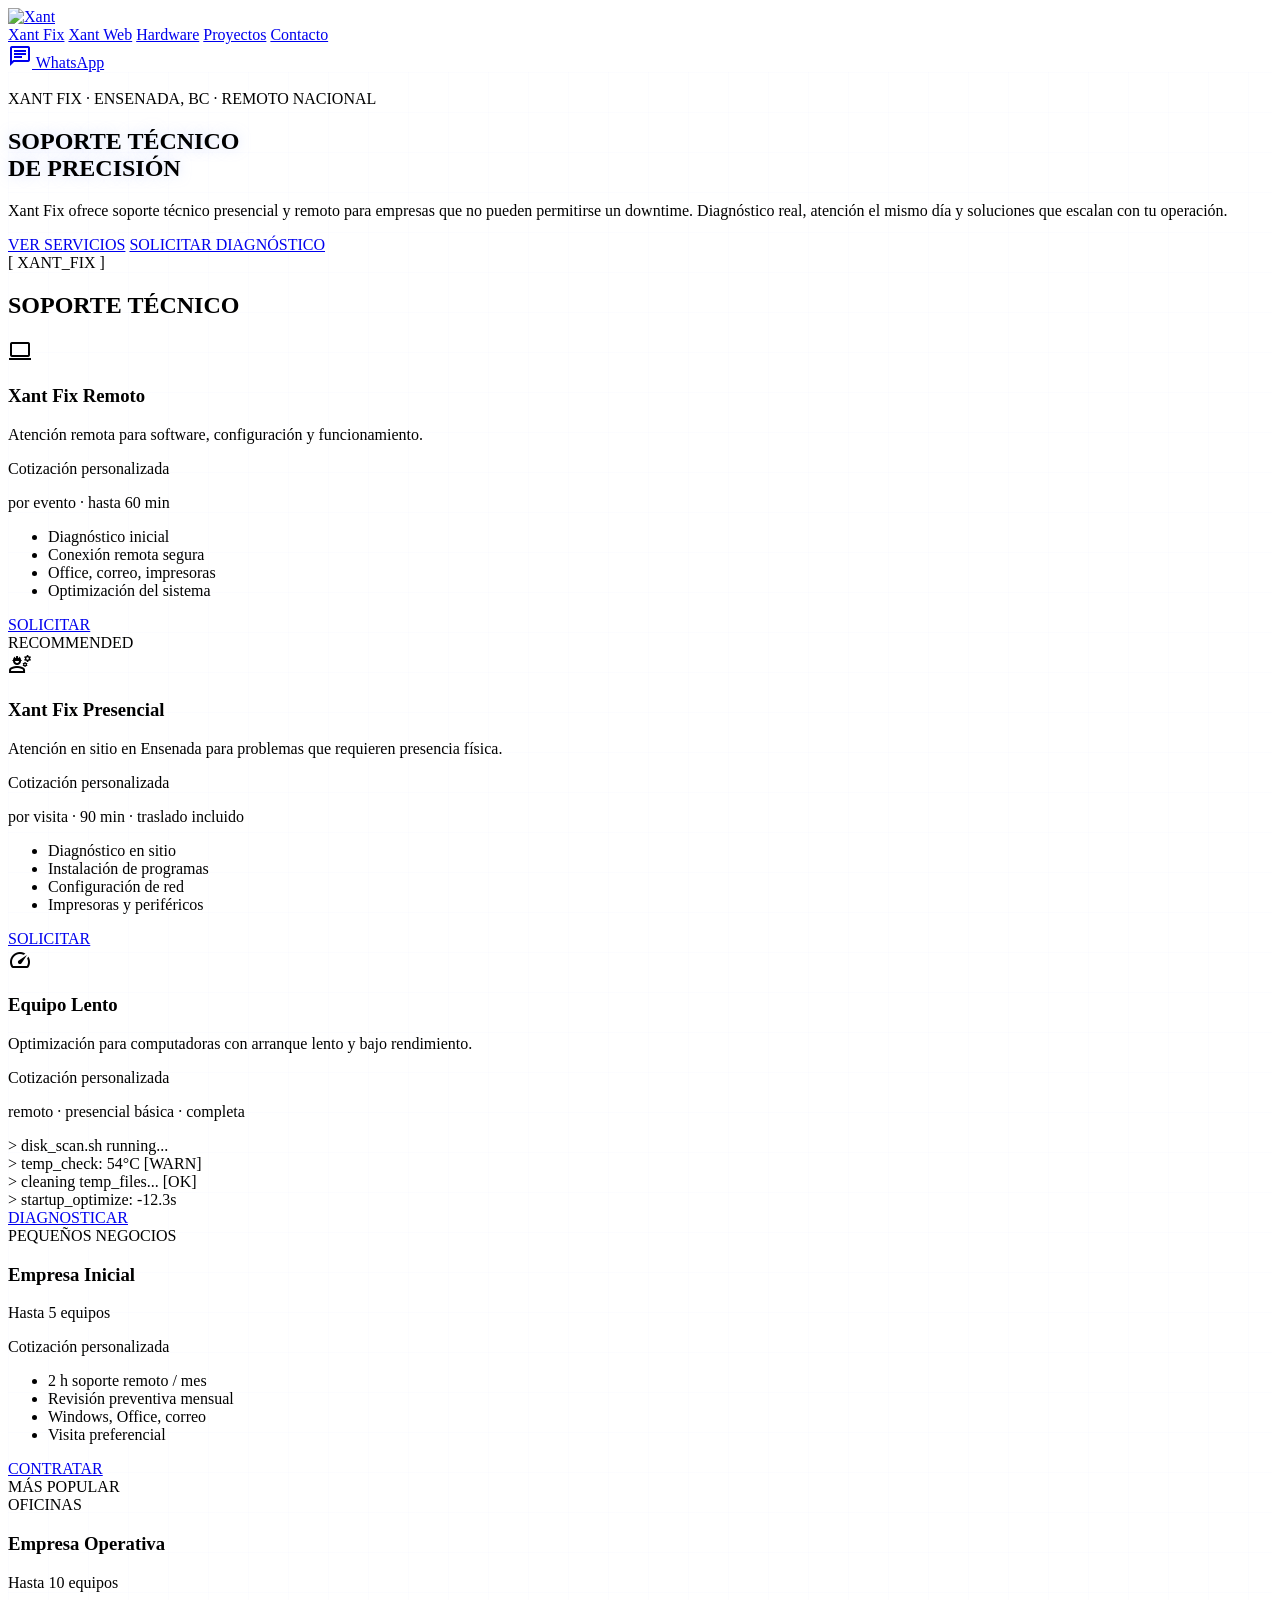
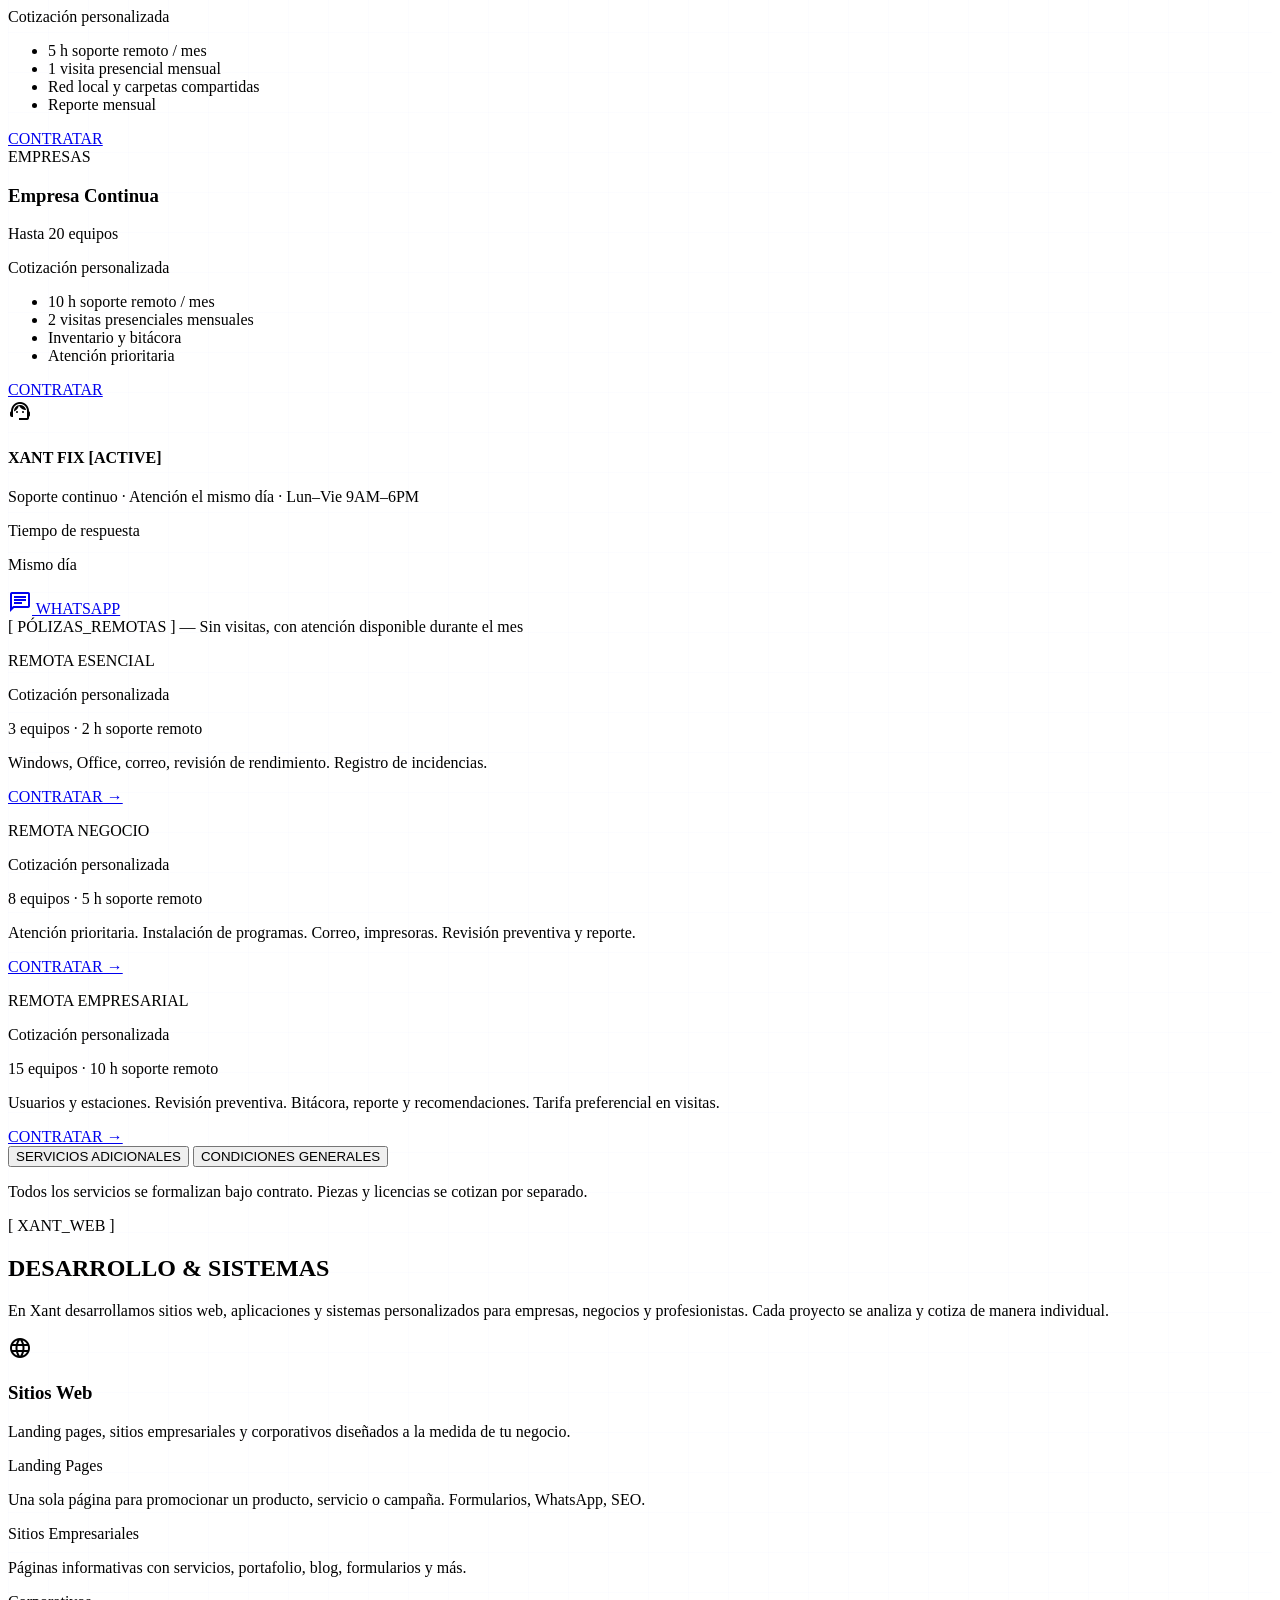
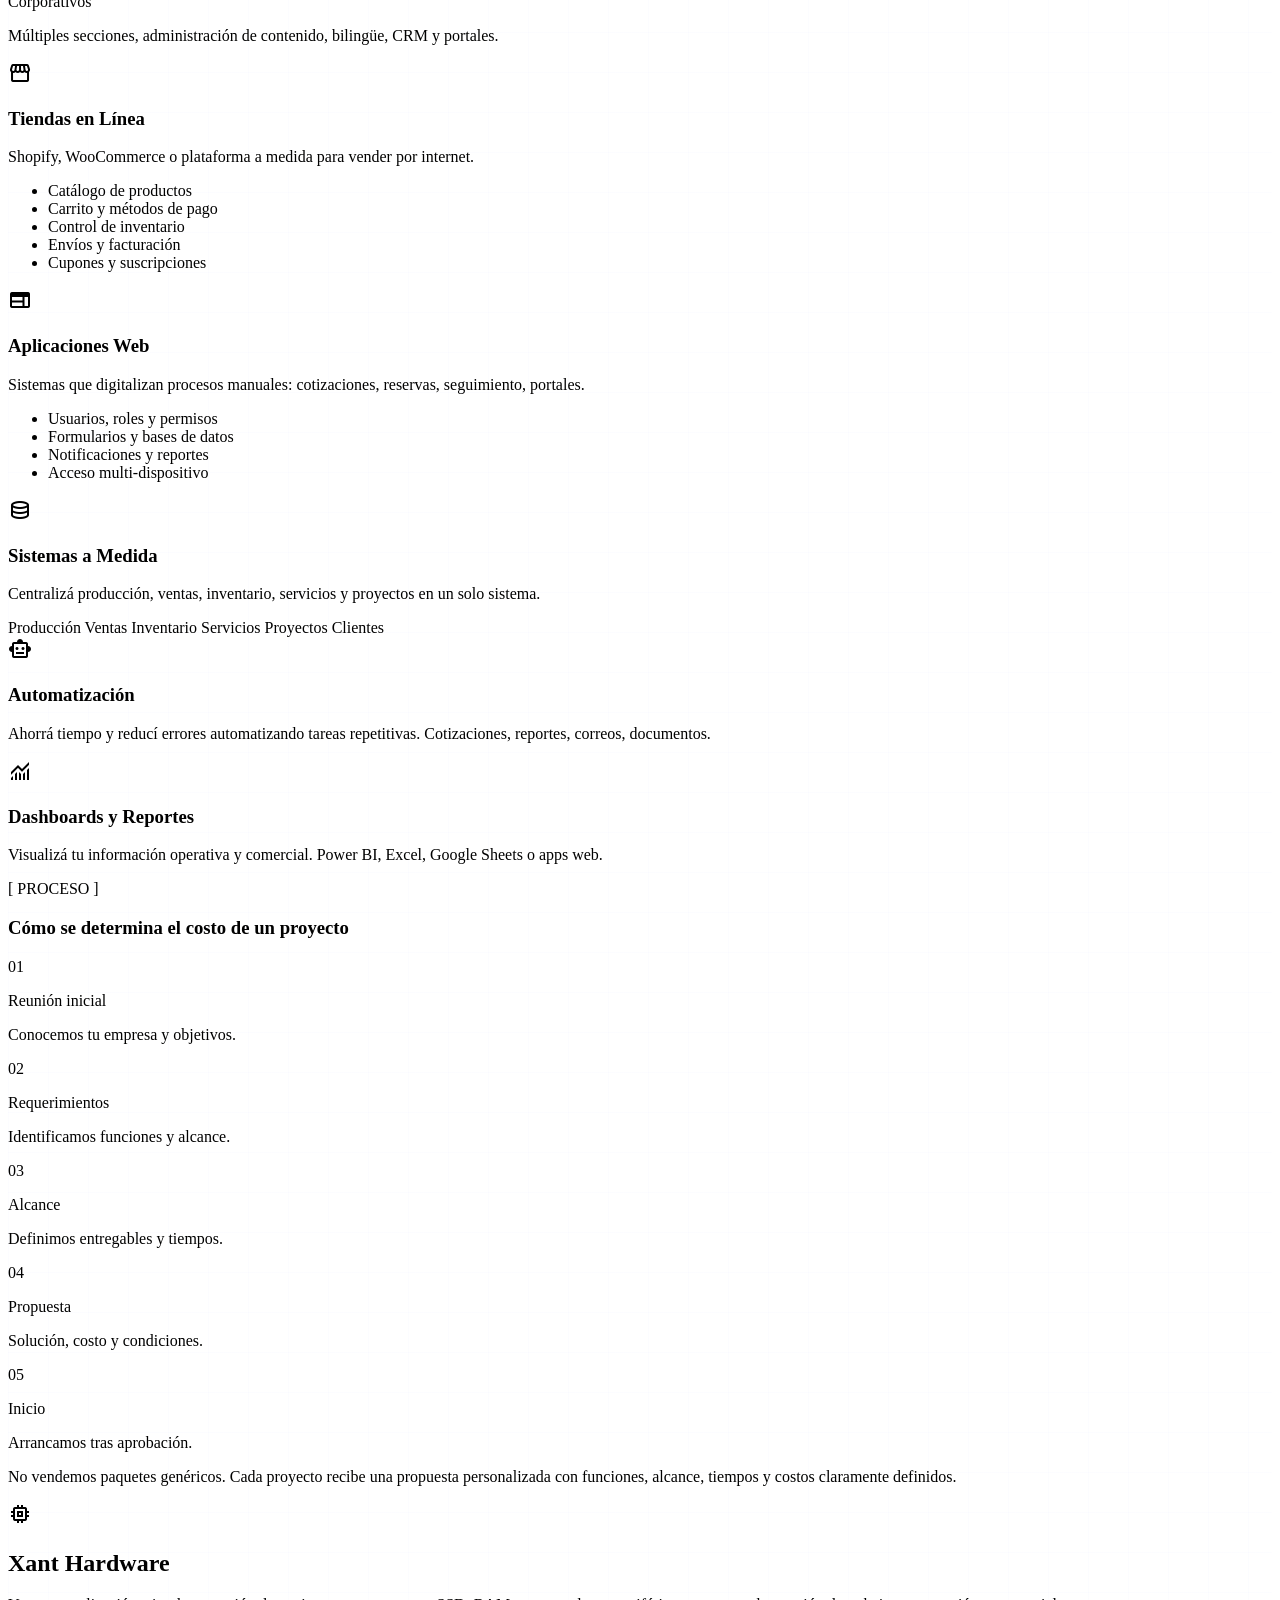
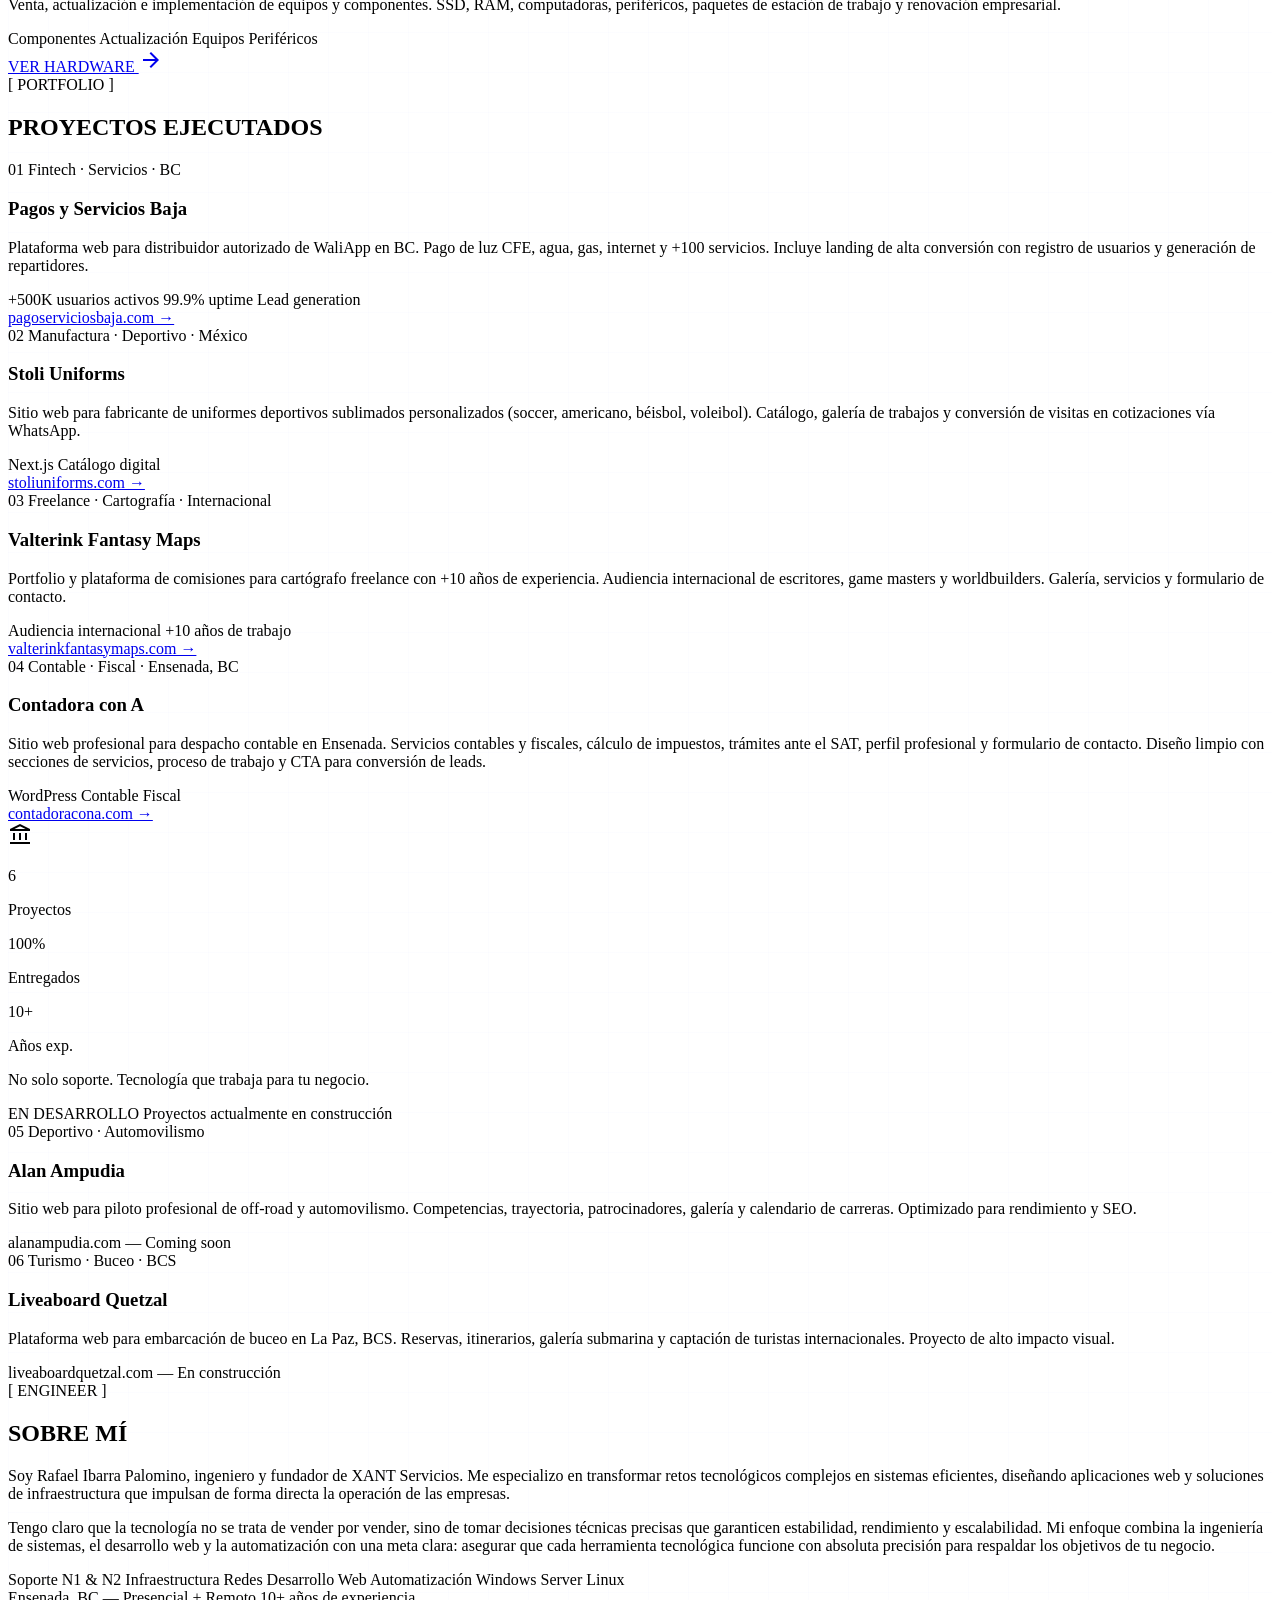
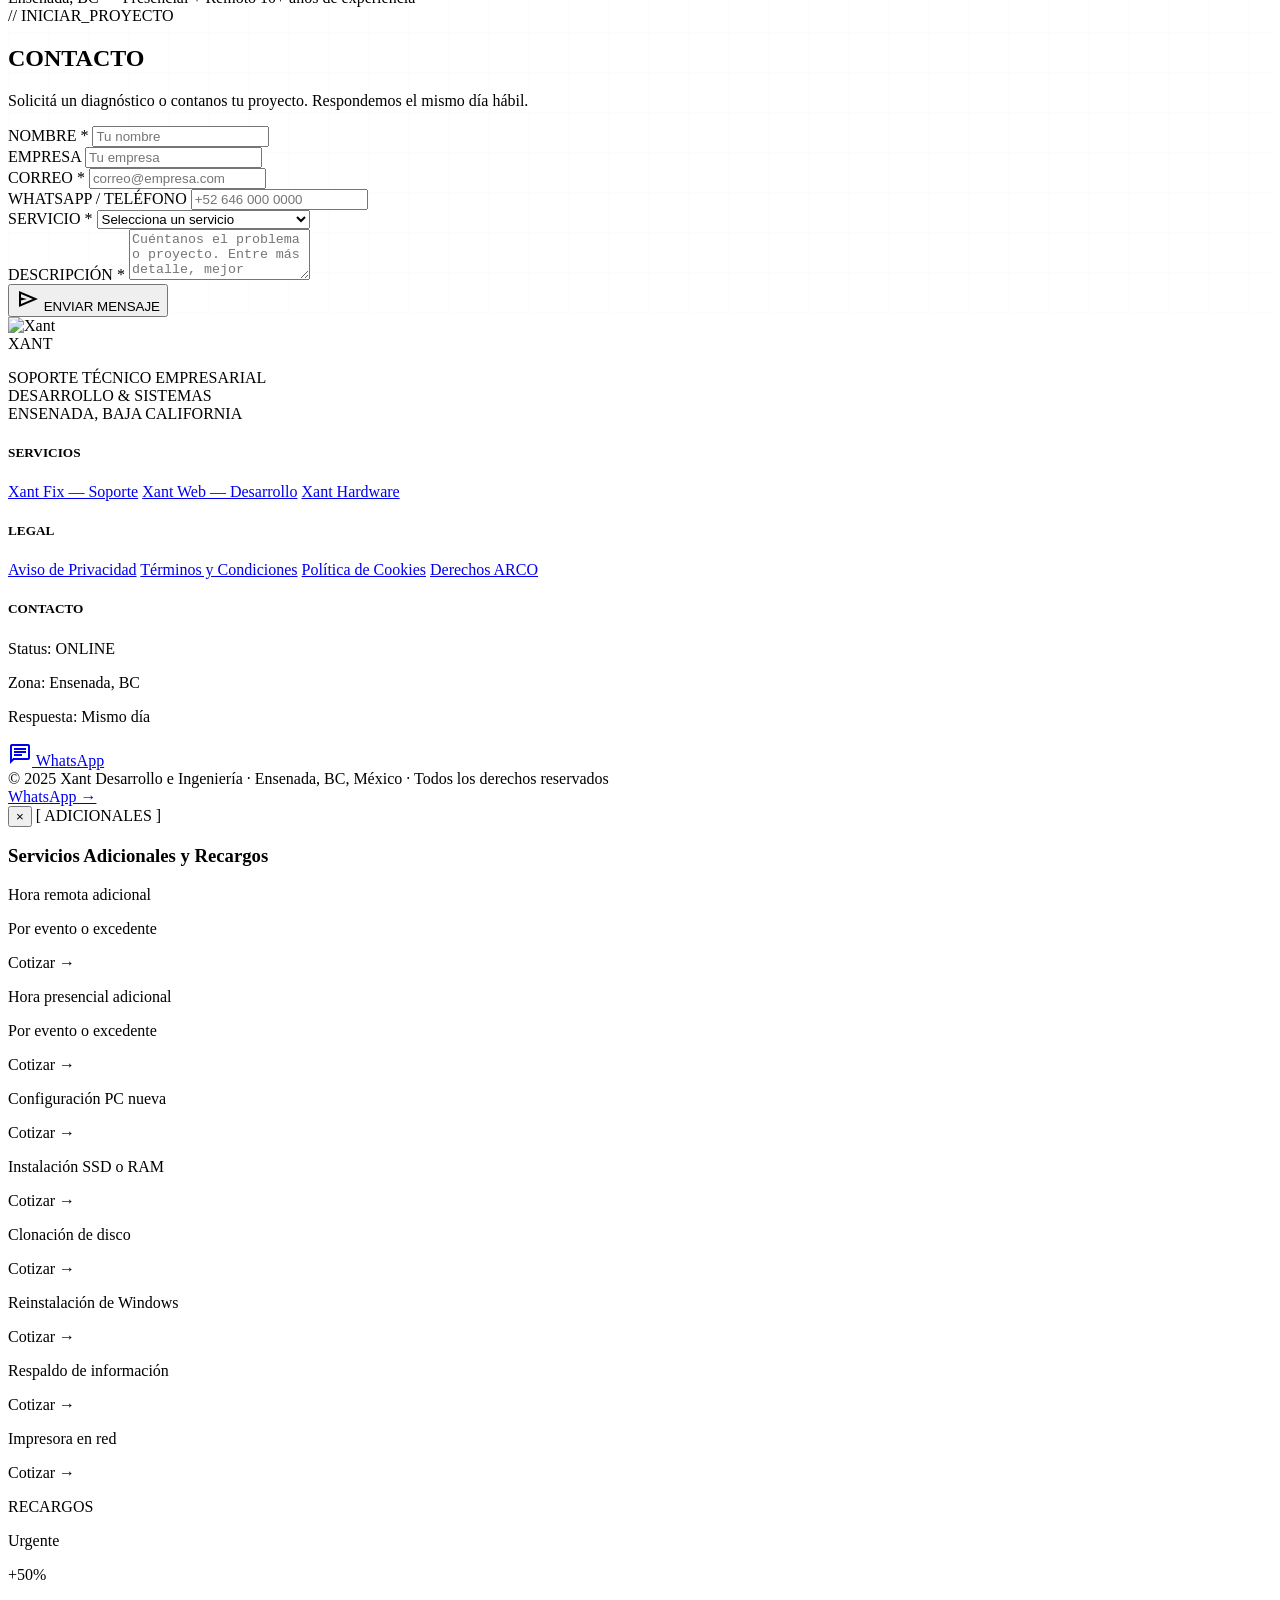
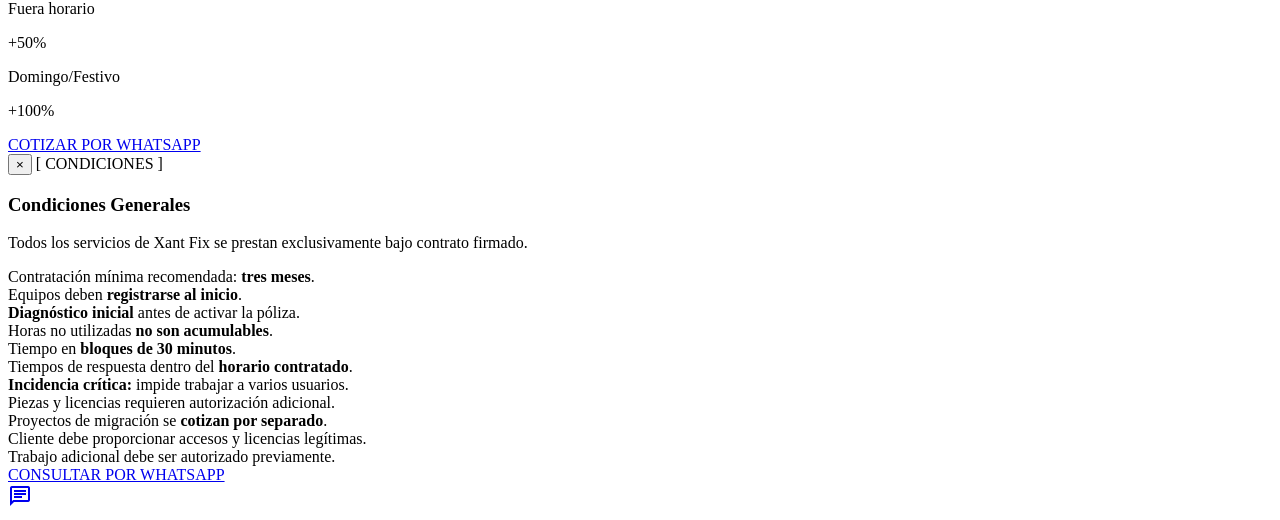
==== public_html/index.html @ 4f70a075 "fix: aplicar cambios de precios, Sobre mí y portfolio a public_html/" ====
<!DOCTYPE html>
<html class="dark" lang="es">
<head>
<meta charset="utf-8"/>
<meta content="width=device-width, initial-scale=1.0" name="viewport"/>
<title>Xant — Soporte Técnico de Precisión & Desarrollo Tecnológico</title>
<meta name="description" content="Xant Fix: soporte técnico presencial y remoto. Xant Web: desarrollo de sitios, apps y sistemas a medida. Ensenada, BC · Remoto nacional."/>
<script src="https://cdn.tailwindcss.com?plugins=forms,container-queries"></script>
<link href="https://fonts.googleapis.com/css2?family=Space+Grotesk:wght@400;500;600;700;800&family=JetBrains+Mono:wght@400;500;700&family=Geist:wght@300;400;500;600&family=Material+Symbols+Outlined:wght,FILL@100..700,0..1&display=swap" rel="stylesheet"/>
<link rel="icon" type="image/svg+xml" href="public/faviconBlanco.svg">
<script id="tailwind-config">
tailwind.config = {
  darkMode: "class",
  theme: {
    extend: {
      colors: {
        "primary-fixed-dim": "#b3c5ff", "tertiary": "#b9c8de", "secondary-container": "#00d2fd",
        "secondary-fixed-dim": "#3cd7ff", "inverse-primary": "#0054d6", "on-surface": "#e5e2e3",
        "primary": "#b3c5ff", "surface-bright": "#3a393a", "on-primary-container": "#f8f7ff",
        "surface-tint": "#b3c5ff", "on-background": "#e5e2e3", "surface-container-highest": "#353436",
        "surface-container-lowest": "#0e0e0f", "error": "#ffb4ab", "outline": "#8c90a1",
        "secondary": "#a2e7ff", "secondary-fixed": "#b4ebff", "primary-container": "#0066ff",
        "inverse-on-surface": "#313031", "error-container": "#93000a", "on-primary-fixed": "#001849",
        "surface-container": "#201f20", "primary-fixed": "#dae1ff", "surface-variant": "#353436",
        "background": "#131314", "on-surface-variant": "#c2c6d8", "surface-container-high": "#2a2a2b",
        "surface": "#131314", "inverse-surface": "#e5e2e3", "surface-container-low": "#1c1b1c",
        "surface-dim": "#131314", "outline-variant": "#424656", "on-primary": "#002b75", "xant-green": "#25D366"
      },
      borderRadius: { "DEFAULT": "0.125rem", "lg": "0.25rem", "xl": "0.5rem", "full": "0.75rem" },
      spacing: { "margin-mobile": "20px", "gutter": "24px", "margin-desktop": "64px", "container-max": "1440px", "unit": "4px" },
      fontFamily: {
        "display-lg-mobile": ["Space Grotesk"], "label-mono": ["JetBrains Mono"], "body-lg": ["Geist"],
        "body-md": ["Geist"], "label-caps": ["JetBrains Mono"], "headline-md": ["Space Grotesk"],
        "display-lg": ["Space Grotesk"]
      },
      fontSize: {
        "display-lg-mobile": ["40px",{lineHeight:"1.2",letterSpacing:"-0.02em",fontWeight:"700"}],
        "label-mono": ["14px",{lineHeight:"1.0",letterSpacing:"0.05em",fontWeight:"500"}],
        "body-lg": ["18px",{lineHeight:"1.6",fontWeight:"400"}], "body-md": ["16px",{lineHeight:"1.6",fontWeight:"400"}],
        "label-caps": ["12px",{lineHeight:"1.0",letterSpacing:"0.15em",fontWeight:"700"}],
        "headline-md": ["32px",{lineHeight:"1.3",fontWeight:"600"}],
        "display-lg": ["72px",{lineHeight:"1.1",letterSpacing:"-0.04em",fontWeight:"700"}]
      }
    }
  }
}
</script>
<style>
  .material-symbols-outlined { font-variation-settings: 'FILL' 0, 'wght' 400, 'GRAD' 0, 'opsz' 24; }
  .technical-grid { background-size: 40px 40px; background-image: linear-gradient(to right, rgba(179,197,255,0.04) 1px, transparent 1px), linear-gradient(to bottom, rgba(179,197,255,0.04) 1px, transparent 1px); }
  .blue-glow { box-shadow: 0 0 40px 10px rgba(179,197,255,0.12); }
  .scanline { background: linear-gradient(to bottom, rgba(179,197,255,0) 50%, rgba(179,197,255,0.04) 50%); background-size: 100% 4px; }
  .kinetic-text { text-shadow: 0 0 12px rgba(179,197,255,0.5); }
  @keyframes pulse-dot { 0%{transform:scale(0.95);opacity:0.7} 50%{transform:scale(1.2);opacity:1} 100%{transform:scale(0.95);opacity:0.7} }
  .live-pulse { animation: pulse-dot 2s infinite; }

  /* Background animation — subtle radial pulse */
  @keyframes bg-pulse { 0%,100%{opacity:0.3} 50%{opacity:0.6} }
  .bg-aura { animation: bg-pulse 6s ease-in-out infinite; }
  .bg-aura-delayed { animation: bg-pulse 6s ease-in-out 3s infinite; }

  /* Entrance animations */
  @keyframes fade-up { from{opacity:0;transform:translateY(24px)} to{opacity:1;transform:translateY(0)} }
  @keyframes fade-in { from{opacity:0} to{opacity:1} }
  .reveal { opacity:0; }
  .reveal.visible { animation: fade-up 0.7s ease-out forwards; }
  .reveal-delay-1.visible { animation-delay: 0.1s; }
  .reveal-delay-2.visible { animation-delay: 0.2s; }
  .reveal-delay-3.visible { animation-delay: 0.3s; }
  .reveal-delay-4.visible { animation-delay: 0.4s; }

  /* Terminal Splash */
  @keyframes blink { 0%,100%{opacity:1} 50%{opacity:0} }
  @keyframes boot-sequence { 0%{opacity:0;transform:translateY(8px)} 30%{opacity:1;transform:translateY(0)} 100%{opacity:1;transform:translateY(0)} }
  @keyframes splash-out { 0%{opacity:1} 100%{opacity:0;visibility:hidden} }
  .terminal-splash {
    position: fixed; inset: 0; z-index: 9999;
    background: #0a0a0c;
    display: flex; flex-direction: column; align-items: center; justify-content: center;
    font-family: 'JetBrains Mono', monospace;
    animation: splash-out 0.6s ease-out 2.2s forwards;
  }
  .terminal-cursor {
    display: inline-block;
    width: 3px; height: 64px;
    background: var(--tw-color-primary, #b3c5ff);
    animation: blink 0.8s step-end infinite;
    margin-left: 2px;
    vertical-align: middle;
  }
  .terminal-prompt {
    font-size: clamp(40px, 8vw, 72px);
    font-weight: 700;
    color: #b3c5ff;
    letter-spacing: -0.03em;
    display: flex; align-items: center;
  }
  .terminal-boot-line {
    font-size: 13px;
    color: #4a4a5a;
    letter-spacing: 0.04em;
    opacity: 0;
    animation: boot-sequence 0.4s ease-out forwards;
    text-align: center;
  }
  .boot-1 { animation-delay: 0.4s; }
  .boot-2 { animation-delay: 0.8s; }
  .boot-3 { animation-delay: 1.2s; }
  .terminal-logo {
    opacity: 0;
    animation: boot-sequence 0.5s ease-out 0.1s forwards;
    margin-bottom: 20px;
  }
  .terminal-logo img { height: 48px; width: auto; filter: brightness(0) invert(1); opacity: 0.6; }
</style>
</head>
<body class="bg-background text-on-background font-body-md selection:bg-primary selection:text-on-primary-container">
<!-- ============================================================ -->
<!-- TERMINAL SPLASH -->
<!-- ============================================================ -->
<div class="terminal-splash" id="splash" style="display:none;">
  <div class="terminal-logo">
    <img src="public/blanco.svg" alt="Xant"/>
  </div>
  <div class="terminal-prompt">
    &gt;<span class="terminal-cursor"></span>
  </div>
  <div style="display:flex;flex-direction:column;gap:6px;margin-top:24px;">
    <p class="terminal-boot-line boot-1">initializing kernel_xant v4.2.0 ... [OK]</p>
    <p class="terminal-boot-line boot-2">loading precision_modules ... [OK]</p>
    <p class="terminal-boot-line boot-3">system online · ready for input</p>
  </div>
</div>

<!-- Animated background auras -->
<div class="fixed inset-0 pointer-events-none z-0 overflow-hidden">
  <div class="bg-aura absolute -top-40 -left-40 w-[600px] h-[600px] rounded-full bg-primary/5 blur-[120px]"></div>
  <div class="bg-aura-delayed absolute -bottom-40 -right-40 w-[500px] h-[500px] rounded-full bg-secondary/5 blur-[100px]"></div>
</div>

<!-- ============================================================ -->
<!-- NAVBAR -->
<!-- ============================================================ -->
<nav class="fixed top-0 w-full z-50 bg-background/80 backdrop-blur-xl border-b border-tertiary/20">
  <div class="flex justify-between items-center px-margin-mobile md:px-margin-desktop py-4 max-w-container-max mx-auto">
    <a href="/" class="flex items-center gap-3">
      <img src="public/blanco.svg" alt="Xant" class="h-20 w-auto"/>
    </a>
    <div class="hidden md:flex gap-8">
      <a href="#servicios" class="font-label-caps text-label-caps text-primary border-b border-primary pb-1">Xant Fix</a>
      <a href="#web" class="font-label-caps text-label-caps text-on-surface-variant hover:text-primary transition-colors">Xant Web</a>
      <a href="xant-hardware.html" class="font-label-caps text-label-caps text-on-surface-variant hover:text-primary transition-colors">Hardware</a>
      <a href="#proyectos" class="font-label-caps text-label-caps text-on-surface-variant hover:text-primary transition-colors">Proyectos</a>
      <a href="#contacto" class="font-label-caps text-label-caps text-on-surface-variant hover:text-primary transition-colors">Contacto</a>
    </div>
    <a href="https://wa.me/526463077208" target="_blank" class="bg-xant-green text-white font-label-caps text-label-caps py-2 px-6 hover:brightness-110 transition-all flex items-center gap-2">
      <span class="material-symbols-outlined text-[16px]">chat</span> WhatsApp
    </a>
  </div>
</nav>

<main class="relative overflow-hidden technical-grid">

<!-- ============================================================ -->
<!-- HERO -->
<!-- ============================================================ -->
<section class="relative min-h-screen flex items-center overflow-hidden">
  <!-- Banner background — full screen -->
  <div class="absolute inset-0 z-0">
    <img src="public/banner.png" alt="" class="w-full h-full object-cover opacity-25" style="mask-image:linear-gradient(to bottom, black 60%, transparent 100%);-webkit-mask-image:linear-gradient(to bottom, black 60%, transparent 100%);"/>
    <div class="absolute inset-0 bg-gradient-to-r from-background via-background/60 to-background/20"></div>
    <div class="absolute inset-0 bg-gradient-to-b from-background/10 via-transparent to-background"></div>
  </div>
  <div class="z-10 w-full max-w-container-max mx-auto px-margin-mobile md:px-margin-desktop reveal">
    <div class="flex items-center gap-3 mb-6 bg-surface-container-low w-fit px-4 py-1 border border-tertiary/20 rounded-sm">
      <span class="live-pulse w-2 h-2 rounded-full bg-secondary-container"></span>
      <span class="font-label-mono text-label-mono text-secondary">XANT FIX · ENSENADA, BC · REMOTO NACIONAL</span>
    </div>
    <h1 class="font-display-lg text-display-lg-mobile md:text-display-lg text-on-surface uppercase mb-6 leading-none kinetic-text">
      SOPORTE TÉCNICO<br/>
      <span class="text-primary">DE PRECISIÓN</span>
    </h1>
    <p class="font-body-lg text-body-lg text-on-surface-variant max-w-2xl mb-10">
      Xant Fix ofrece soporte técnico presencial y remoto para empresas que no pueden permitirse un downtime. Diagnóstico real, atención el mismo día y soluciones que escalan con tu operación.
    </p>
    <div class="flex flex-wrap gap-4">
      <a href="#servicios" class="bg-primary text-on-primary px-8 py-4 font-label-caps text-label-caps font-bold transition-all hover:brightness-110 active:scale-95 border-b-4 border-on-primary-container inline-block">VER SERVICIOS</a>
      <a href="#contacto" class="border border-secondary text-secondary px-8 py-4 font-label-caps text-label-caps font-bold transition-all hover:bg-secondary/10 inline-block">SOLICITAR DIAGNÓSTICO</a>
    </div>
  </div>
</section>

<!-- ============================================================ -->
<!-- XANT FIX — SERVICIOS -->
<!-- ============================================================ -->
<section id="servicios" class="py-24 px-margin-mobile md:px-margin-desktop max-w-container-max mx-auto">
  <div class="flex flex-col md:flex-row justify-between items-end mb-16 gap-4 reveal">
    <div class="space-y-4">
      <span class="font-label-mono text-label-mono text-primary">[ XANT_FIX ]</span>
      <h2 class="font-headline-md text-headline-md text-on-surface">SOPORTE TÉCNICO</h2>
    </div>
    <div class="w-full md:w-1/3 h-[1px] bg-tertiary/20 mb-3"></div>
  </div>

  <div class="grid grid-cols-1 md:grid-cols-12 gap-gutter">

    <!-- Por Evento — Remoto -->
    <div class="md:col-span-4 bg-surface-container-low border border-tertiary/10 p-8 group hover:border-primary/40 transition-all duration-300 reveal reveal-delay-1">
      <span class="material-symbols-outlined text-primary text-4xl mb-6">computer</span>
      <h3 class="font-headline-md text-[22px] text-on-surface mb-2">Xant Fix Remoto</h3>
      <p class="font-body-md text-body-md text-on-surface-variant mb-4">Atención remota para software, configuración y funcionamiento.</p>
      <div class="bg-background/50 border border-tertiary/5 p-4 rounded-sm mb-5 text-center">
        <p class="font-label-caps text-label-caps text-primary mb-1">Cotización personalizada</p>
        <p class="font-label-mono text-[11px] text-on-surface-variant">por evento · hasta 60 min</p>
      </div>
      <ul class="font-label-mono text-[11px] space-y-2 text-on-surface-variant mb-6">
        <li class="flex items-center gap-2"><span class="w-1 h-1 bg-secondary"></span> Diagnóstico inicial</li>
        <li class="flex items-center gap-2"><span class="w-1 h-1 bg-secondary"></span> Conexión remota segura</li>
        <li class="flex items-center gap-2"><span class="w-1 h-1 bg-secondary"></span> Office, correo, impresoras</li>
        <li class="flex items-center gap-2"><span class="w-1 h-1 bg-secondary"></span> Optimización del sistema</li>
      </ul>
      <a href="https://wa.me/526463077208?text=Xant%20Fix%20Remoto" target="_blank" class="block text-center border border-primary/30 text-primary font-label-caps text-label-caps py-2 hover:bg-primary/10 transition-all">SOLICITAR</a>
    </div>

    <!-- Por Evento — Presencial -->
    <div class="md:col-span-4 bg-surface-container border border-primary/30 p-8 group hover:border-primary/60 transition-all duration-300 reveal reveal-delay-2 relative">
      <div class="absolute -top-3 right-6 bg-primary text-on-primary-container font-label-caps text-[10px] px-4 py-1">RECOMMENDED</div>
      <span class="material-symbols-outlined text-secondary text-4xl mb-6">engineering</span>
      <h3 class="font-headline-md text-[22px] text-on-surface mb-2">Xant Fix Presencial</h3>
      <p class="font-body-md text-body-md text-on-surface-variant mb-4">Atención en sitio en Ensenada para problemas que requieren presencia física.</p>
      <div class="bg-background/50 border border-tertiary/5 p-4 rounded-sm mb-5 text-center">
        <p class="font-label-caps text-label-caps text-primary mb-1">Cotización personalizada</p>
        <p class="font-label-mono text-[11px] text-on-surface-variant">por visita · 90 min · traslado incluido</p>
      </div>
      <ul class="font-label-mono text-[11px] space-y-2 text-on-surface-variant mb-6">
        <li class="flex items-center gap-2"><span class="w-1 h-1 bg-secondary-container"></span> Diagnóstico en sitio</li>
        <li class="flex items-center gap-2"><span class="w-1 h-1 bg-secondary-container"></span> Instalación de programas</li>
        <li class="flex items-center gap-2"><span class="w-1 h-1 bg-secondary-container"></span> Configuración de red</li>
        <li class="flex items-center gap-2"><span class="w-1 h-1 bg-secondary-container"></span> Impresoras y periféricos</li>
      </ul>
      <a href="https://wa.me/526463077208?text=Xant%20Fix%20Presencial" target="_blank" class="block text-center bg-primary text-on-primary font-label-caps text-label-caps py-2 hover:brightness-110 transition-all">SOLICITAR</a>
    </div>

    <!-- Equipo Lento -->
    <div class="md:col-span-4 bg-surface-container-lowest border border-tertiary/10 p-8 group hover:border-secondary/40 transition-all duration-300 reveal reveal-delay-3 overflow-hidden">
      <span class="material-symbols-outlined text-secondary text-4xl mb-6">speed</span>
      <h3 class="font-headline-md text-[22px] text-on-surface mb-2">Equipo Lento</h3>
      <p class="font-body-md text-body-md text-on-surface-variant mb-4">Optimización para computadoras con arranque lento y bajo rendimiento.</p>
      <div class="bg-background/50 border border-tertiary/5 p-4 rounded-sm mb-5 text-center">
        <p class="font-label-caps text-label-caps text-secondary mb-1">Cotización personalizada</p>
        <p class="font-label-mono text-[11px] text-on-surface-variant">remoto · presencial básica · completa</p>
      </div>
      <div class="h-24 bg-background border border-tertiary/5 rounded-sm p-3 overflow-hidden relative mb-5">
        <div class="font-label-mono text-[10px] text-tertiary opacity-40 leading-tight">
          &gt; disk_scan.sh running...<br/>
          &gt; temp_check: 54°C [WARN]<br/>
          &gt; cleaning temp_files... [OK]<br/>
          &gt; startup_optimize: -12.3s
        </div>
        <div class="absolute bottom-0 left-0 w-full h-1/2 bg-gradient-to-t from-surface-container-lowest to-transparent"></div>
      </div>
      <a href="https://wa.me/526463077208?text=Optimización%20Xant%20Fix" target="_blank" class="block text-center border border-secondary/30 text-secondary font-label-caps text-label-caps py-2 hover:bg-secondary/10 transition-all">DIAGNOSTICAR</a>
    </div>

    <!-- Paquetes — Inicial -->
    <div class="md:col-span-4 bg-surface-container-low border border-tertiary/10 p-8 group hover:border-primary/40 transition-all duration-300 reveal reveal-delay-1">
      <span class="font-label-mono text-label-mono text-primary mb-2 block">PEQUEÑOS NEGOCIOS</span>
      <h3 class="font-headline-md text-[20px] text-on-surface mb-1">Empresa Inicial</h3>
      <p class="font-label-mono text-[11px] text-tertiary mb-5">Hasta 5 equipos</p>
      <p class="font-label-caps text-label-caps text-primary mb-1">Cotización personalizada</p>
      <ul class="font-label-mono text-[11px] space-y-1.5 text-on-surface-variant my-5">
        <li class="flex items-center gap-2"><span class="w-1 h-1 bg-primary"></span> 2 h soporte remoto / mes</li>
        <li class="flex items-center gap-2"><span class="w-1 h-1 bg-primary"></span> Revisión preventiva mensual</li>
        <li class="flex items-center gap-2"><span class="w-1 h-1 bg-primary"></span> Windows, Office, correo</li>
        <li class="flex items-center gap-2"><span class="w-1 h-1 bg-primary"></span> Visita preferencial</li>
      </ul>
      <a href="https://wa.me/526463077208?text=Empresa%20Inicial" target="_blank" class="block text-center border border-primary/30 text-primary font-label-caps text-label-caps py-2 hover:bg-primary/10 transition-all">CONTRATAR</a>
    </div>

    <!-- Paquetes — Operativa -->
    <div class="md:col-span-4 bg-surface-container border border-primary/30 p-8 group hover:border-primary/60 transition-all duration-300 reveal reveal-delay-2 relative">
      <div class="absolute -top-3 right-6 bg-primary text-on-primary-container font-label-caps text-[10px] px-4 py-1">MÁS POPULAR</div>
      <span class="font-label-mono text-label-mono text-primary mb-2 block">OFICINAS</span>
      <h3 class="font-headline-md text-[20px] text-on-surface mb-1">Empresa Operativa</h3>
      <p class="font-label-mono text-[11px] text-tertiary mb-5">Hasta 10 equipos</p>
      <p class="font-label-caps text-label-caps text-primary mb-1">Cotización personalizada</p>
      <ul class="font-label-mono text-[11px] space-y-1.5 text-on-surface-variant my-5">
        <li class="flex items-center gap-2"><span class="w-1 h-1 bg-primary"></span> 5 h soporte remoto / mes</li>
        <li class="flex items-center gap-2"><span class="w-1 h-1 bg-primary"></span> 1 visita presencial mensual</li>
        <li class="flex items-center gap-2"><span class="w-1 h-1 bg-primary"></span> Red local y carpetas compartidas</li>
        <li class="flex items-center gap-2"><span class="w-1 h-1 bg-primary"></span> Reporte mensual</li>
      </ul>
      <a href="https://wa.me/526463077208?text=Empresa%20Operativa" target="_blank" class="block text-center bg-primary text-on-primary font-label-caps text-label-caps py-2 hover:brightness-110 transition-all">CONTRATAR</a>
    </div>

    <!-- Paquetes — Continua -->
    <div class="md:col-span-4 bg-surface-container-lowest border border-tertiary/10 p-8 group hover:border-secondary/40 transition-all duration-300 reveal reveal-delay-3">
      <span class="font-label-mono text-label-mono text-secondary mb-2 block">EMPRESAS</span>
      <h3 class="font-headline-md text-[20px] text-on-surface mb-1">Empresa Continua</h3>
      <p class="font-label-mono text-[11px] text-tertiary mb-5">Hasta 20 equipos</p>
      <p class="font-label-caps text-label-caps text-secondary mb-1">Cotización personalizada</p>
      <ul class="font-label-mono text-[11px] space-y-1.5 text-on-surface-variant my-5">
        <li class="flex items-center gap-2"><span class="w-1 h-1 bg-secondary"></span> 10 h soporte remoto / mes</li>
        <li class="flex items-center gap-2"><span class="w-1 h-1 bg-secondary"></span> 2 visitas presenciales mensuales</li>
        <li class="flex items-center gap-2"><span class="w-1 h-1 bg-secondary"></span> Inventario y bitácora</li>
        <li class="flex items-center gap-2"><span class="w-1 h-1 bg-secondary"></span> Atención prioritaria</li>
      </ul>
      <a href="https://wa.me/526463077208?text=Empresa%20Continua" target="_blank" class="block text-center border border-secondary/30 text-secondary font-label-caps text-label-caps py-2 hover:bg-secondary/10 transition-all">CONTRATAR</a>
    </div>

    <!-- Live Status Bar -->
    <div class="md:col-span-12 bg-surface-container p-1 border-t border-tertiary/20 reveal reveal-delay-4">
      <div class="flex flex-wrap items-center justify-between gap-4 p-6 bg-surface-container-high border border-tertiary/10">
        <div class="flex items-center gap-6">
          <div class="relative">
            <span class="material-symbols-outlined text-primary text-5xl">support_agent</span>
            <span class="absolute -top-1 -right-1 live-pulse w-4 h-4 bg-secondary-container rounded-full border-2 border-surface-container-high"></span>
          </div>
          <div>
            <h4 class="font-label-caps text-label-caps text-secondary mb-1">XANT FIX [ACTIVE]</h4>
            <p class="font-body-md text-body-md text-on-surface">Soporte continuo · Atención el mismo día · Lun–Vie 9AM–6PM</p>
          </div>
        </div>
        <div class="flex items-center gap-4 bg-background px-6 py-4 rounded-sm border border-tertiary/10">
          <div class="text-right">
            <p class="font-label-mono text-[10px] text-tertiary uppercase">Tiempo de respuesta</p>
            <p class="font-headline-md text-headline-md text-primary leading-none">Mismo día</p>
          </div>
          <div class="w-px h-10 bg-tertiary/20"></div>
          <a href="https://wa.me/526463077208" target="_blank" class="bg-xant-green text-white px-6 py-2 font-label-caps text-label-caps font-bold hover:brightness-110 transition-all flex items-center gap-2">
            <span class="material-symbols-outlined text-[16px]">chat</span> WHATSAPP
          </a>
        </div>
      </div>
    </div>

    <!-- Pólizas Remotas -->
    <div class="md:col-span-12 mt-6 reveal">
      <span class="font-label-mono text-label-mono text-secondary mb-6 block">[ PÓLIZAS_REMOTAS ] — Sin visitas, con atención disponible durante el mes</span>
    </div>
    <div class="md:col-span-4 bg-surface-container-low border border-tertiary/10 p-6 group hover:border-primary/40 transition-all duration-300 reveal reveal-delay-1">
      <p class="font-label-caps text-label-caps text-primary mb-2">REMOTA ESENCIAL</p>
      <p class="font-headline-md text-[22px] text-on-surface mb-1">Cotización personalizada</p>
      <p class="font-label-mono text-[11px] text-tertiary mb-4">3 equipos · 2 h soporte remoto</p>
      <p class="font-body-md text-[14px] text-on-surface-variant mb-4">Windows, Office, correo, revisión de rendimiento. Registro de incidencias.</p>
      <a href="https://wa.me/526463077208?text=Póliza%20Esencial" target="_blank" class="text-primary font-label-caps text-label-caps hover:underline">CONTRATAR →</a>
    </div>
    <div class="md:col-span-4 bg-surface-container border border-primary/20 p-6 group hover:border-primary/50 transition-all duration-300 reveal reveal-delay-2">
      <p class="font-label-caps text-label-caps text-primary mb-2">REMOTA NEGOCIO</p>
      <p class="font-headline-md text-[22px] text-on-surface mb-1">Cotización personalizada</p>
      <p class="font-label-mono text-[11px] text-tertiary mb-4">8 equipos · 5 h soporte remoto</p>
      <p class="font-body-md text-[14px] text-on-surface-variant mb-4">Atención prioritaria. Instalación de programas. Correo, impresoras. Revisión preventiva y reporte.</p>
      <a href="https://wa.me/526463077208?text=Póliza%20Negocio" target="_blank" class="text-primary font-label-caps text-label-caps hover:underline">CONTRATAR →</a>
    </div>
    <div class="md:col-span-4 bg-surface-container-lowest border border-tertiary/10 p-6 group hover:border-secondary/40 transition-all duration-300 reveal reveal-delay-3">
      <p class="font-label-caps text-label-caps text-secondary mb-2">REMOTA EMPRESARIAL</p>
      <p class="font-headline-md text-[22px] text-on-surface mb-1">Cotización personalizada</p>
      <p class="font-label-mono text-[11px] text-tertiary mb-4">15 equipos · 10 h soporte remoto</p>
      <p class="font-body-md text-[14px] text-on-surface-variant mb-4">Usuarios y estaciones. Revisión preventiva. Bitácora, reporte y recomendaciones. Tarifa preferencial en visitas.</p>
      <a href="https://wa.me/526463077208?text=Póliza%20Empresarial" target="_blank" class="text-secondary font-label-caps text-label-caps hover:underline">CONTRATAR →</a>
    </div>
  </div>

  <div class="mt-12 flex flex-wrap gap-4 justify-center reveal">
    <button onclick="document.getElementById('modal-adicionales').classList.remove('hidden')" class="border border-secondary/30 text-secondary font-label-caps text-label-caps py-2 px-6 hover:bg-secondary/10 transition-all">SERVICIOS ADICIONALES</button>
    <button onclick="document.getElementById('modal-condiciones').classList.remove('hidden')" class="border border-tertiary/20 text-tertiary font-label-caps text-label-caps py-2 px-6 hover:bg-tertiary/10 transition-all">CONDICIONES GENERALES</button>
  </div>
  <p class="font-label-mono text-[11px] text-tertiary/40 text-center mt-6">Todos los servicios se formalizan bajo contrato. Piezas y licencias se cotizan por separado.</p>
</section>

<!-- ============================================================ -->
<!-- XANT WEB & SYSTEMS -->
<!-- ============================================================ -->
<section id="web" class="py-24 bg-surface-container-lowest relative">
  <div class="absolute inset-0 scanline opacity-10"></div>
  <div class="px-margin-mobile md:px-margin-desktop max-w-container-max mx-auto relative z-10">
    <div class="flex flex-col md:flex-row justify-between items-end mb-16 gap-4 reveal">
      <div class="space-y-4">
        <span class="font-label-mono text-label-mono text-secondary">[ XANT_WEB ]</span>
        <h2 class="font-headline-md text-headline-md text-on-surface">DESARROLLO &amp; SISTEMAS</h2>
      </div>
      <div class="w-full md:w-1/3 h-[1px] bg-tertiary/20 mb-3"></div>
    </div>

    <p class="font-body-lg text-body-lg text-on-surface-variant max-w-3xl mb-16 reveal">
      En Xant desarrollamos sitios web, aplicaciones y sistemas personalizados para empresas, negocios y profesionistas. Cada proyecto se analiza y cotiza de manera individual.
    </p>

    <div class="grid grid-cols-1 md:grid-cols-12 gap-gutter">

      <!-- Sitios Web -->
      <div class="md:col-span-8 bg-surface-container-low border border-tertiary/10 p-8 group hover:border-primary/40 transition-all duration-300 reveal reveal-delay-1">
        <span class="material-symbols-outlined text-primary text-4xl mb-4">language</span>
        <h3 class="font-headline-md text-[24px] text-on-surface mb-4">Sitios Web</h3>
        <p class="font-body-md text-on-surface-variant mb-6">Landing pages, sitios empresariales y corporativos diseñados a la medida de tu negocio.</p>
        <div class="grid grid-cols-1 sm:grid-cols-3 gap-4">
          <div class="bg-background/50 border border-tertiary/5 p-4"><p class="font-label-caps text-label-caps text-primary mb-2">Landing Pages</p><p class="font-label-mono text-[11px] text-on-surface-variant leading-relaxed">Una sola página para promocionar un producto, servicio o campaña. Formularios, WhatsApp, SEO.</p></div>
          <div class="bg-background/50 border border-tertiary/5 p-4"><p class="font-label-caps text-label-caps text-primary mb-2">Sitios Empresariales</p><p class="font-label-mono text-[11px] text-on-surface-variant leading-relaxed">Páginas informativas con servicios, portafolio, blog, formularios y más.</p></div>
          <div class="bg-background/50 border border-tertiary/5 p-4"><p class="font-label-caps text-label-caps text-primary mb-2">Corporativos</p><p class="font-label-mono text-[11px] text-on-surface-variant leading-relaxed">Múltiples secciones, administración de contenido, bilingüe, CRM y portales.</p></div>
        </div>
      </div>

      <!-- Tiendas en Línea -->
      <div class="md:col-span-4 bg-surface-container border border-primary/20 p-8 group hover:border-primary/50 transition-all duration-300 reveal reveal-delay-2">
        <span class="material-symbols-outlined text-secondary text-4xl mb-4">storefront</span>
        <h3 class="font-headline-md text-[24px] text-on-surface mb-4">Tiendas en Línea</h3>
        <p class="font-body-md text-on-surface-variant mb-4">Shopify, WooCommerce o plataforma a medida para vender por internet.</p>
        <ul class="font-label-mono text-[11px] space-y-1.5 text-on-surface-variant">
          <li class="flex items-center gap-2"><span class="w-1 h-1 bg-secondary"></span> Catálogo de productos</li>
          <li class="flex items-center gap-2"><span class="w-1 h-1 bg-secondary"></span> Carrito y métodos de pago</li>
          <li class="flex items-center gap-2"><span class="w-1 h-1 bg-secondary"></span> Control de inventario</li>
          <li class="flex items-center gap-2"><span class="w-1 h-1 bg-secondary"></span> Envíos y facturación</li>
          <li class="flex items-center gap-2"><span class="w-1 h-1 bg-secondary"></span> Cupones y suscripciones</li>
        </ul>
      </div>

      <!-- Apps Web -->
      <div class="md:col-span-4 bg-surface-container-lowest border border-tertiary/10 p-8 group hover:border-secondary/40 transition-all duration-300 reveal reveal-delay-1">
        <span class="material-symbols-outlined text-secondary text-4xl mb-4">web</span>
        <h3 class="font-headline-md text-[24px] text-on-surface mb-4">Aplicaciones Web</h3>
        <p class="font-body-md text-on-surface-variant mb-4">Sistemas que digitalizan procesos manuales: cotizaciones, reservas, seguimiento, portales.</p>
        <ul class="font-label-mono text-[11px] space-y-1.5 text-on-surface-variant">
          <li class="flex items-center gap-2"><span class="w-1 h-1 bg-secondary"></span> Usuarios, roles y permisos</li>
          <li class="flex items-center gap-2"><span class="w-1 h-1 bg-secondary"></span> Formularios y bases de datos</li>
          <li class="flex items-center gap-2"><span class="w-1 h-1 bg-secondary"></span> Notificaciones y reportes</li>
          <li class="flex items-center gap-2"><span class="w-1 h-1 bg-secondary"></span> Acceso multi-dispositivo</li>
        </ul>
      </div>

      <!-- Sistemas Empresariales -->
      <div class="md:col-span-4 bg-surface-container-low border border-tertiary/10 p-8 group hover:border-primary/40 transition-all duration-300 reveal reveal-delay-2">
        <span class="material-symbols-outlined text-primary text-4xl mb-4">database</span>
        <h3 class="font-headline-md text-[24px] text-on-surface mb-4">Sistemas a Medida</h3>
        <p class="font-body-md text-on-surface-variant mb-4">Centralizá producción, ventas, inventario, servicios y proyectos en un solo sistema.</p>
        <div class="flex flex-wrap gap-2">
          <span class="bg-background/50 border border-tertiary/10 px-2 py-1 font-label-mono text-[10px] text-on-surface-variant">Producción</span>
          <span class="bg-background/50 border border-tertiary/10 px-2 py-1 font-label-mono text-[10px] text-on-surface-variant">Ventas</span>
          <span class="bg-background/50 border border-tertiary/10 px-2 py-1 font-label-mono text-[10px] text-on-surface-variant">Inventario</span>
          <span class="bg-background/50 border border-tertiary/10 px-2 py-1 font-label-mono text-[10px] text-on-surface-variant">Servicios</span>
          <span class="bg-background/50 border border-tertiary/10 px-2 py-1 font-label-mono text-[10px] text-on-surface-variant">Proyectos</span>
          <span class="bg-background/50 border border-tertiary/10 px-2 py-1 font-label-mono text-[10px] text-on-surface-variant">Clientes</span>
        </div>
      </div>

      <!-- Automatización + Dashboards -->
      <div class="md:col-span-4 bg-surface-container border border-primary/20 p-8 group hover:border-primary/50 transition-all duration-300 reveal reveal-delay-3">
        <span class="material-symbols-outlined text-primary text-4xl mb-4">smart_toy</span>
        <h3 class="font-headline-md text-[24px] text-on-surface mb-2">Automatización</h3>
        <p class="font-body-md text-on-surface-variant mb-6">Ahorrá tiempo y reducí errores automatizando tareas repetitivas. Cotizaciones, reportes, correos, documentos.</p>
        <span class="material-symbols-outlined text-secondary text-4xl mb-4">monitoring</span>
        <h3 class="font-headline-md text-[24px] text-on-surface mb-2">Dashboards y Reportes</h3>
        <p class="font-body-md text-on-surface-variant">Visualizá tu información operativa y comercial. Power BI, Excel, Google Sheets o apps web.</p>
      </div>

    </div>

    <!-- Proceso de cotización -->
    <div class="mt-16 bg-surface-container border border-tertiary/10 p-8 md:p-12 reveal">
      <span class="font-label-mono text-label-mono text-primary mb-4 block">[ PROCESO ]</span>
      <h3 class="font-headline-md text-[24px] text-on-surface mb-8">Cómo se determina el costo de un proyecto</h3>
      <div class="grid grid-cols-1 sm:grid-cols-3 lg:grid-cols-5 gap-4">
        <div class="flex gap-4 items-start">
          <div class="bg-primary/10 p-2 border border-primary/20 text-primary font-label-mono flex-shrink-0">01</div>
          <div><p class="font-label-caps text-label-caps text-on-surface mb-1">Reunión inicial</p><p class="font-label-mono text-[11px] text-on-surface-variant">Conocemos tu empresa y objetivos.</p></div>
        </div>
        <div class="flex gap-4 items-start">
          <div class="bg-secondary/10 p-2 border border-secondary/20 text-secondary font-label-mono flex-shrink-0">02</div>
          <div><p class="font-label-caps text-label-caps text-on-surface mb-1">Requerimientos</p><p class="font-label-mono text-[11px] text-on-surface-variant">Identificamos funciones y alcance.</p></div>
        </div>
        <div class="flex gap-4 items-start">
          <div class="bg-primary/10 p-2 border border-primary/20 text-primary font-label-mono flex-shrink-0">03</div>
          <div><p class="font-label-caps text-label-caps text-on-surface mb-1">Alcance</p><p class="font-label-mono text-[11px] text-on-surface-variant">Definimos entregables y tiempos.</p></div>
        </div>
        <div class="flex gap-4 items-start">
          <div class="bg-secondary/10 p-2 border border-secondary/20 text-secondary font-label-mono flex-shrink-0">04</div>
          <div><p class="font-label-caps text-label-caps text-on-surface mb-1">Propuesta</p><p class="font-label-mono text-[11px] text-on-surface-variant">Solución, costo y condiciones.</p></div>
        </div>
        <div class="flex gap-4 items-start">
          <div class="bg-primary/10 p-2 border border-primary/20 text-primary font-label-mono flex-shrink-0">05</div>
          <div><p class="font-label-caps text-label-caps text-on-surface mb-1">Inicio</p><p class="font-label-mono text-[11px] text-on-surface-variant">Arrancamos tras aprobación.</p></div>
        </div>
      </div>
      <p class="font-body-md text-on-surface-variant mt-8 text-center">No vendemos paquetes genéricos. Cada proyecto recibe una propuesta personalizada con funciones, alcance, tiempos y costos claramente definidos.</p>
    </div>
  </div>
</section>

<!-- ============================================================ -->
<!-- HARDWARE RESUMEN -->
<!-- ============================================================ -->
<section class="py-24 px-margin-mobile md:px-margin-desktop max-w-container-max mx-auto">
  <div class="bg-surface-container-low border border-tertiary/10 p-8 md:p-12 group hover:border-primary/40 transition-all duration-300 reveal reveal-delay-1">
    <div class="flex flex-col md:flex-row gap-8 items-start md:items-center justify-between">
      <div>
        <span class="material-symbols-outlined text-primary text-4xl mb-4 block">memory</span>
        <h2 class="font-headline-md text-[28px] text-on-surface mb-2">Xant Hardware</h2>
        <p class="font-body-md text-on-surface-variant max-w-xl mb-4">Venta, actualización e implementación de equipos y componentes. SSD, RAM, computadoras, periféricos, paquetes de estación de trabajo y renovación empresarial.</p>
        <div class="flex flex-wrap gap-2">
          <span class="bg-background/50 border border-tertiary/10 px-3 py-1 font-label-mono text-[10px] text-on-surface-variant">Componentes</span>
          <span class="bg-background/50 border border-tertiary/10 px-3 py-1 font-label-mono text-[10px] text-on-surface-variant">Actualización</span>
          <span class="bg-background/50 border border-tertiary/10 px-3 py-1 font-label-mono text-[10px] text-on-surface-variant">Equipos</span>
          <span class="bg-background/50 border border-tertiary/10 px-3 py-1 font-label-mono text-[10px] text-on-surface-variant">Periféricos</span>
        </div>
      </div>
      <a href="xant-hardware.html" class="bg-primary text-on-primary px-6 py-3 font-label-caps text-label-caps hover:brightness-110 transition-all flex items-center gap-2 flex-shrink-0">VER HARDWARE <span class="material-symbols-outlined text-[16px]">arrow_forward</span></a>
    </div>
  </div>
</section>

<!-- ============================================================ -->
<!-- PROYECTOS -->
<!-- ============================================================ -->
<section id="proyectos" class="py-24 px-margin-mobile md:px-margin-desktop max-w-container-max mx-auto">
  <div class="flex flex-col md:flex-row justify-between items-end mb-16 gap-4 reveal">
    <div class="space-y-4">
      <span class="font-label-mono text-label-mono text-primary">[ PORTFOLIO ]</span>
      <h2 class="font-headline-md text-headline-md text-on-surface">PROYECTOS EJECUTADOS</h2>
    </div>
    <div class="w-full md:w-1/3 h-[1px] bg-tertiary/20 mb-3"></div>
  </div>

  <div class="grid grid-cols-1 md:grid-cols-12 gap-gutter">

    <!-- Pagos y Servicios Baja — Featured Wide -->
    <div class="md:col-span-12 bg-surface-container border border-primary/20 p-8 group hover:border-primary/50 transition-all duration-300 reveal reveal-delay-1">
      <div class="flex flex-col md:flex-row gap-8">
        <div class="flex-1">
          <div class="flex items-center gap-3 mb-2">
            <span class="bg-primary/10 p-2 border border-primary/20 text-primary font-label-mono text-[12px]">01</span>
            <span class="font-label-caps text-label-caps text-secondary">Fintech · Servicios · BC</span>
          </div>
          <h3 class="font-headline-md text-[24px] text-on-surface mb-3">Pagos y Servicios Baja</h3>
          <p class="font-body-md text-on-surface-variant mb-4">Plataforma web para distribuidor autorizado de WaliApp en BC. Pago de luz CFE, agua, gas, internet y +100 servicios. Incluye landing de alta conversión con registro de usuarios y generación de repartidores.</p>
          <div class="flex flex-wrap gap-2 mb-4">
            <span class="bg-background/50 border border-tertiary/10 px-3 py-1 font-label-mono text-[10px] text-on-surface-variant">+500K usuarios activos</span>
            <span class="bg-background/50 border border-tertiary/10 px-3 py-1 font-label-mono text-[10px] text-on-surface-variant">99.9% uptime</span>
            <span class="bg-background/50 border border-tertiary/10 px-3 py-1 font-label-mono text-[10px] text-on-surface-variant">Lead generation</span>
          </div>
          <div class="flex items-center gap-3">
            <a href="https://www.pagoserviciosbaja.com/" target="_blank" class="text-primary font-label-caps text-label-caps hover:underline">pagoserviciosbaja.com →</a>
          </div>
        </div>
        <div class="md:w-80 flex-shrink-0 bg-background border border-tertiary/10 rounded-sm overflow-hidden">
          <img src="https://www.pagoserviciosbaja.com/images/mujer-celular.png" alt="Pagos y Servicios Baja" class="w-full h-48 object-cover" onerror="this.style.display='none'" style="background:#0a1628;"/>
        </div>
      </div>
    </div>

    <!-- Stoli Uniforms -->
    <div class="md:col-span-6 bg-surface-container-low border border-tertiary/10 p-8 group hover:border-primary/40 transition-all duration-300 reveal reveal-delay-2">
      <div class="flex items-center gap-3 mb-2">
        <span class="bg-primary/10 p-2 border border-primary/20 text-primary font-label-mono text-[12px]">02</span>
        <span class="font-label-caps text-label-caps text-secondary">Manufactura · Deportivo · México</span>
      </div>
      <h3 class="font-headline-md text-[22px] text-on-surface mb-3">Stoli Uniforms</h3>
      <p class="font-body-md text-on-surface-variant mb-4">Sitio web para fabricante de uniformes deportivos sublimados personalizados (soccer, americano, béisbol, voleibol). Catálogo, galería de trabajos y conversión de visitas en cotizaciones vía WhatsApp.</p>
      <div class="flex flex-wrap gap-2 mb-4">
        <span class="bg-background/50 border border-tertiary/10 px-3 py-1 font-label-mono text-[10px] text-on-surface-variant">Next.js</span>
        <span class="bg-background/50 border border-tertiary/10 px-3 py-1 font-label-mono text-[10px] text-on-surface-variant">Catálogo digital</span>
      </div>
      <a href="https://www.stoliuniforms.com/" target="_blank" class="text-primary font-label-caps text-label-caps hover:underline">stoliuniforms.com →</a>
    </div>

    <!-- Valterink Fantasy Maps -->
    <div class="md:col-span-6 bg-surface-container-lowest border border-tertiary/10 p-8 group hover:border-secondary/40 transition-all duration-300 reveal reveal-delay-2">
      <div class="flex items-center gap-3 mb-2">
        <span class="bg-secondary/10 p-2 border border-secondary/20 text-secondary font-label-mono text-[12px]">03</span>
        <span class="font-label-caps text-label-caps text-primary">Freelance · Cartografía · Internacional</span>
      </div>
      <h3 class="font-headline-md text-[22px] text-on-surface mb-3">Valterink Fantasy Maps</h3>
      <p class="font-body-md text-on-surface-variant mb-4">Portfolio y plataforma de comisiones para cartógrafo freelance con +10 años de experiencia. Audiencia internacional de escritores, game masters y worldbuilders. Galería, servicios y formulario de contacto.</p>
      <div class="flex flex-wrap gap-2 mb-4">
        <span class="bg-background/50 border border-tertiary/10 px-3 py-1 font-label-mono text-[10px] text-on-surface-variant">Audiencia internacional</span>
        <span class="bg-background/50 border border-tertiary/10 px-3 py-1 font-label-mono text-[10px] text-on-surface-variant">+10 años de trabajo</span>
      </div>
      <a href="https://valterinkfantasymaps.com/" target="_blank" class="text-secondary font-label-caps text-label-caps hover:underline">valterinkfantasymaps.com →</a>
    </div>

    <!-- Contadora con A -->
    <div class="md:col-span-12 bg-surface-container border border-primary/20 p-8 group hover:border-primary/50 transition-all duration-300 reveal reveal-delay-2">
      <div class="flex flex-col md:flex-row gap-8">
        <div class="flex-1">
          <div class="flex items-center gap-3 mb-2">
            <span class="bg-secondary/10 p-2 border border-secondary/20 text-secondary font-label-mono text-[12px]">04</span>
            <span class="font-label-caps text-label-caps text-primary">Contable · Fiscal · Ensenada, BC</span>
          </div>
          <h3 class="font-headline-md text-[24px] text-on-surface mb-3">Contadora con A</h3>
          <p class="font-body-md text-on-surface-variant mb-4">Sitio web profesional para despacho contable en Ensenada. Servicios contables y fiscales, cálculo de impuestos, trámites ante el SAT, perfil profesional y formulario de contacto. Diseño limpio con secciones de servicios, proceso de trabajo y CTA para conversión de leads.</p>
          <div class="flex flex-wrap gap-2 mb-4">
            <span class="bg-background/50 border border-tertiary/10 px-3 py-1 font-label-mono text-[10px] text-on-surface-variant">WordPress</span>
            <span class="bg-background/50 border border-tertiary/10 px-3 py-1 font-label-mono text-[10px] text-on-surface-variant">Contable</span>
            <span class="bg-background/50 border border-tertiary/10 px-3 py-1 font-label-mono text-[10px] text-on-surface-variant">Fiscal</span>
          </div>
          <div class="flex items-center gap-3">
            <a href="https://contadoracona.com/" target="_blank" class="text-secondary font-label-caps text-label-caps hover:underline">contadoracona.com →</a>
          </div>
        </div>
        <div class="md:w-80 flex-shrink-0 bg-background border border-tertiary/10 rounded-sm overflow-hidden flex items-center justify-center p-6">
          <span class="material-symbols-outlined text-6xl text-tertiary/30">account_balance</span>
        </div>
      </div>
    </div>

    <!-- Métricas -->
    <div class="md:col-span-12 bg-surface-container p-1 border-t border-tertiary/20 reveal reveal-delay-4">
      <div class="flex flex-wrap items-center justify-between gap-6 p-8 bg-surface-container-high border border-tertiary/10">
        <div class="flex items-center gap-8">
          <div class="text-center"><p class="font-display-lg-mobile text-primary">6</p><p class="font-label-mono text-[10px] text-tertiary uppercase mt-1">Proyectos</p></div>
          <div class="w-px h-12 bg-tertiary/20"></div>
          <div class="text-center"><p class="font-display-lg-mobile text-secondary">100%</p><p class="font-label-mono text-[10px] text-tertiary uppercase mt-1">Entregados</p></div>
          <div class="w-px h-12 bg-tertiary/20"></div>
          <div class="text-center"><p class="font-display-lg-mobile text-primary">10+</p><p class="font-label-mono text-[10px] text-tertiary uppercase mt-1">Años exp.</p></div>
        </div>
        <p class="font-label-caps text-label-caps text-on-surface-variant">No solo soporte. Tecnología que trabaja para tu negocio.</p>
      </div>
    </div>

    <!-- En desarrollo -->
    <div class="md:col-span-12 mt-4 reveal reveal-delay-3">
      <div class="flex items-center gap-3 mb-6">
        <span class="bg-background border border-primary/30 px-3 py-1 font-label-mono text-[10px] text-primary">EN DESARROLLO</span>
        <span class="font-label-mono text-[11px] text-tertiary">Proyectos actualmente en construcción</span>
      </div>
      <div class="grid grid-cols-1 md:grid-cols-2 gap-gutter">
        <!-- Alan Ampudia -->
        <div class="bg-surface-container-low border border-tertiary/10 p-8 group hover:border-primary/40 transition-all duration-300">
          <div class="flex items-center gap-3 mb-2">
            <span class="bg-primary/10 p-2 border border-primary/20 text-primary font-label-mono text-[12px]">05</span>
            <span class="font-label-caps text-label-caps text-on-surface-variant">Deportivo · Automovilismo</span>
          </div>
          <h3 class="font-headline-md text-[20px] text-on-surface mb-3">Alan Ampudia</h3>
          <p class="font-body-md text-on-surface-variant mb-4">Sitio web para piloto profesional de off-road y automovilismo. Competencias, trayectoria, patrocinadores, galería y calendario de carreras. Optimizado para rendimiento y SEO.</p>
          <div class="flex items-center gap-2">
            <span class="w-2 h-2 rounded-full bg-primary live-pulse"></span>
            <span class="font-label-mono text-[11px] text-tertiary">alanampudia.com — Coming soon</span>
          </div>
        </div>
        <!-- Liveaboard Quetzal -->
        <div class="bg-surface-container-lowest border border-tertiary/10 p-8 group hover:border-secondary/40 transition-all duration-300">
          <div class="flex items-center gap-3 mb-2">
            <span class="bg-secondary/10 p-2 border border-secondary/20 text-secondary font-label-mono text-[12px]">06</span>
            <span class="font-label-caps text-label-caps text-on-surface-variant">Turismo · Buceo · BCS</span>
          </div>
          <h3 class="font-headline-md text-[20px] text-on-surface mb-3">Liveaboard Quetzal</h3>
          <p class="font-body-md text-on-surface-variant mb-4">Plataforma web para embarcación de buceo en La Paz, BCS. Reservas, itinerarios, galería submarina y captación de turistas internacionales. Proyecto de alto impacto visual.</p>
          <div class="flex items-center gap-2">
            <span class="w-2 h-2 rounded-full bg-secondary-container live-pulse"></span>
            <span class="font-label-mono text-[11px] text-tertiary">liveaboardquetzal.com — En construcción</span>
          </div>
        </div>
      </div>
    </div>

  </div>
</section>

<!-- ============================================================ -->
<!-- SOBRE MÍ -->
<!-- ============================================================ -->
<section id="sobre-mi" class="py-24 bg-surface-container-lowest relative">
  <div class="absolute inset-0 scanline opacity-10"></div>
  <div class="px-margin-mobile md:px-margin-desktop max-w-container-max mx-auto relative z-10">
    <div class="text-center reveal mb-16">
      <span class="font-label-mono text-label-mono text-primary">[ ENGINEER ]</span>
      <h2 class="font-headline-md text-headline-md text-on-surface mt-4">SOBRE MÍ</h2>
    </div>
    <div class="max-w-4xl mx-auto reveal reveal-delay-1">
      <div class="bg-surface-container-low border border-tertiary/10 p-8 md:p-12">
        <p class="font-body-lg text-body-lg text-on-surface-variant mb-6">
          Soy Rafael Ibarra Palomino, ingeniero y fundador de XANT Servicios. Me especializo en transformar retos tecnológicos complejos en sistemas eficientes, diseñando aplicaciones web y soluciones de infraestructura que impulsan de forma directa la operación de las empresas.
        </p>
        <p class="font-body-md text-body-md text-on-surface-variant mb-8">
          Tengo claro que la tecnología no se trata de vender por vender, sino de tomar decisiones técnicas precisas que garanticen estabilidad, rendimiento y escalabilidad. Mi enfoque combina la ingeniería de sistemas, el desarrollo web y la automatización con una meta clara: asegurar que cada herramienta tecnológica funcione con absoluta precisión para respaldar los objetivos de tu negocio.
        </p>
        <div class="flex flex-wrap justify-center gap-3 mb-8">
          <span class="bg-surface-container-high border border-tertiary/10 px-4 py-1.5 font-label-mono text-[11px] text-on-surface-variant">Soporte N1 &amp; N2</span>
          <span class="bg-surface-container-high border border-tertiary/10 px-4 py-1.5 font-label-mono text-[11px] text-on-surface-variant">Infraestructura</span>
          <span class="bg-surface-container-high border border-tertiary/10 px-4 py-1.5 font-label-mono text-[11px] text-on-surface-variant">Redes</span>
          <span class="bg-surface-container-high border border-tertiary/10 px-4 py-1.5 font-label-mono text-[11px] text-on-surface-variant">Desarrollo Web</span>
          <span class="bg-surface-container-high border border-tertiary/10 px-4 py-1.5 font-label-mono text-[11px] text-on-surface-variant">Automatización</span>
          <span class="bg-surface-container-high border border-tertiary/10 px-4 py-1.5 font-label-mono text-[11px] text-on-surface-variant">Windows Server</span>
          <span class="bg-surface-container-high border border-tertiary/10 px-4 py-1.5 font-label-mono text-[11px] text-on-surface-variant">Linux</span>
        </div>
        <div class="flex flex-wrap justify-center items-center gap-4">
          <span class="flex items-center gap-2 bg-background border border-tertiary/10 px-4 py-2 font-label-mono text-[11px] text-on-surface-variant">
            <span class="w-2 h-2 rounded-full bg-secondary-container live-pulse"></span> Ensenada, BC — Presencial + Remoto
          </span>
          <span class="flex items-center gap-2 bg-background border border-tertiary/10 px-4 py-2 font-label-mono text-[11px] text-on-surface-variant">
            <span class="w-2 h-2 rounded-full bg-primary"></span> 10+ años de experiencia
          </span>
        </div>
      </div>
    </div>
  </div>
</section>

<!-- ============================================================ -->
<!-- CONTACTO -->
<!-- ============================================================ -->
<section id="contacto" class="py-24 px-margin-mobile md:px-margin-desktop max-w-container-max mx-auto">
  <div class="text-center reveal mb-12">
    <span class="font-label-mono text-label-mono text-secondary">// INICIAR_PROYECTO</span>
    <h2 class="font-headline-md text-headline-md text-on-surface mt-4">CONTACTO</h2>
    <p class="font-body-lg text-body-lg text-on-surface-variant max-w-xl mx-auto mt-4">Solicitá un diagnóstico o contanos tu proyecto. Respondemos el mismo día hábil.</p>
  </div>

  <div class="max-w-2xl mx-auto reveal reveal-delay-1">
    <div class="bg-surface-container-low border border-tertiary/10 p-8 md:p-12">
      <form action="https://formspree.io/f/your-form-id" method="POST">
        <div class="grid grid-cols-1 md:grid-cols-2 gap-4 mb-4">
          <div>
            <label class="font-label-caps text-label-caps text-tertiary mb-1 block">NOMBRE *</label>
            <input type="text" name="nombre" required class="w-full bg-background border border-tertiary/20 focus:border-primary transition-all outline-none py-2.5 px-4 font-body-md text-on-surface placeholder:text-tertiary/30" placeholder="Tu nombre"/>
          </div>
          <div>
            <label class="font-label-caps text-label-caps text-tertiary mb-1 block">EMPRESA</label>
            <input type="text" name="empresa" class="w-full bg-background border border-tertiary/20 focus:border-primary transition-all outline-none py-2.5 px-4 font-body-md text-on-surface placeholder:text-tertiary/30" placeholder="Tu empresa"/>
          </div>
        </div>
        <div class="mb-4">
          <label class="font-label-caps text-label-caps text-tertiary mb-1 block">CORREO *</label>
          <input type="email" name="email" required class="w-full bg-background border border-tertiary/20 focus:border-primary transition-all outline-none py-2.5 px-4 font-body-md text-on-surface placeholder:text-tertiary/30" placeholder="correo@empresa.com"/>
        </div>
        <div class="mb-4">
          <label class="font-label-caps text-label-caps text-tertiary mb-1 block">WHATSAPP / TELÉFONO</label>
          <input type="tel" name="telefono" class="w-full bg-background border border-tertiary/20 focus:border-primary transition-all outline-none py-2.5 px-4 font-body-md text-on-surface placeholder:text-tertiary/30" placeholder="+52 646 000 0000"/>
        </div>
        <div class="mb-4">
          <label class="font-label-caps text-label-caps text-tertiary mb-1 block">SERVICIO *</label>
          <select name="servicio" required class="w-full bg-background border border-tertiary/20 focus:border-primary transition-all outline-none py-2.5 px-4 font-body-md text-on-surface">
            <option value="" disabled selected>Selecciona un servicio</option>
            <option>Xant Fix Remoto (por evento)</option>
            <option>Xant Fix Presencial (por evento)</option>
            <option>Paquete Empresa Inicial</option>
            <option>Paquete Empresa Operativa</option>
            <option>Paquete Empresa Continua</option>
            <option>Póliza Remota</option>
            <option>Optimización (Equipo Lento)</option>
            <option>Xant Web — Sitio Web</option>
            <option>Xant Web — Tienda en Línea</option>
            <option>Xant Web — Aplicación Web</option>
            <option>Xant Web — Sistema a Medida</option>
            <option>Automatización</option>
            <option>Otro / Consulta general</option>
          </select>
        </div>
        <div class="mb-6">
          <label class="font-label-caps text-label-caps text-tertiary mb-1 block">DESCRIPCIÓN *</label>
          <textarea name="mensaje" required rows="3" class="w-full bg-background border border-tertiary/20 focus:border-primary transition-all outline-none py-2.5 px-4 font-body-md text-on-surface placeholder:text-tertiary/30 resize-none" placeholder="Cuéntanos el problema o proyecto. Entre más detalle, mejor podemos cotizar."></textarea>
        </div>
        <button type="submit" class="w-full bg-primary text-on-primary px-8 py-4 font-label-caps text-label-caps font-bold transition-all hover:brightness-110 active:scale-95 border-b-4 border-on-primary-container flex items-center justify-center gap-2">
          <span class="material-symbols-outlined text-[18px]">send</span> ENVIAR MENSAJE
        </button>
      </form>
    </div>
  </div>
</section>

</main>

<!-- ============================================================ -->
<!-- FOOTER -->
<!-- ============================================================ -->
<footer class="w-full py-12 bg-surface-container-lowest border-t border-tertiary/20">
  <div class="grid grid-cols-1 md:grid-cols-4 gap-gutter px-margin-mobile md:px-margin-desktop max-w-container-max mx-auto">
    <div class="col-span-1 md:col-span-1">
      <div class="flex items-center gap-2 mb-6">
        <img src="public/blanco.svg" alt="Xant" class="h-6 w-auto"/>
        <div class="font-label-caps text-label-caps text-primary">XANT</div>
      </div>
      <p class="font-label-mono text-[12px] text-on-surface-variant leading-relaxed">
        SOPORTE TÉCNICO EMPRESARIAL<br/>DESARROLLO &amp; SISTEMAS<br/>ENSENADA, BAJA CALIFORNIA
      </p>
    </div>
    <div class="space-y-4">
      <h5 class="font-label-caps text-label-caps text-tertiary mb-2">SERVICIOS</h5>
      <nav class="flex flex-col gap-2">
        <a href="/#servicios" class="font-label-mono text-[12px] text-on-surface-variant hover:text-tertiary hover:underline">Xant Fix — Soporte</a>
        <a href="/#web" class="font-label-mono text-[12px] text-on-surface-variant hover:text-tertiary hover:underline">Xant Web — Desarrollo</a>
        <a href="xant-hardware.html" class="font-label-mono text-[12px] text-on-surface-variant hover:text-tertiary hover:underline">Xant Hardware</a>
      </nav>
    </div>
    <div class="space-y-4">
      <h5 class="font-label-caps text-label-caps text-tertiary mb-2">LEGAL</h5>
      <nav class="flex flex-col gap-2">
        <a href="/aviso-de-privacidad.html" class="font-label-mono text-[12px] text-on-surface-variant hover:text-tertiary hover:underline">Aviso de Privacidad</a>
        <a href="/terminos-y-condiciones.html" class="font-label-mono text-[12px] text-on-surface-variant hover:text-tertiary hover:underline">Términos y Condiciones</a>
        <a href="/politica-de-cookies.html" class="font-label-mono text-[12px] text-on-surface-variant hover:text-tertiary hover:underline">Política de Cookies</a>
        <a href="/derechos-arco.html" class="font-label-mono text-[12px] text-on-surface-variant hover:text-tertiary hover:underline">Derechos ARCO</a>
      </nav>
    </div>
    <div class="space-y-4">
      <h5 class="font-label-caps text-label-caps text-tertiary mb-2">CONTACTO</h5>
      <div class="font-label-mono text-[12px] text-on-surface-variant space-y-2">
        <p>Status: <span class="text-secondary-container">ONLINE</span></p>
        <p>Zona: Ensenada, BC</p>
        <p>Respuesta: Mismo día</p>
      </div>
      <a href="https://wa.me/526463077208" target="_blank" class="inline-flex items-center gap-2 bg-xant-green text-white font-label-caps text-label-caps py-2 px-4 hover:brightness-110 transition-all mt-2">
        <span class="material-symbols-outlined text-[14px]">chat</span> WhatsApp
      </a>
    </div>
    <div class="col-span-full mt-8 pt-6 border-t border-tertiary/10 flex flex-col md:flex-row justify-between items-center gap-4">
      <div class="font-label-mono text-[10px] text-tertiary/50">
        © 2025 Xant Desarrollo e Ingeniería · Ensenada, BC, México · Todos los derechos reservados
      </div>
      <div class="flex gap-4">
        <a href="https://wa.me/526463077208" target="_blank" class="font-label-mono text-[10px] text-tertiary/40 hover:text-primary transition-colors">WhatsApp →</a>
      </div>
    </div>
  </div>
</footer>

<!-- ============================================================ -->
<!-- MODAL: Servicios Adicionales -->
<!-- ============================================================ -->
<div id="modal-adicionales" class="hidden fixed inset-0 z-[100] bg-background/90 backdrop-blur-sm flex items-center justify-center p-4" onclick="if(event.target===this)this.classList.add('hidden')">
  <div class="bg-surface-container-low border border-primary/30 max-w-2xl w-full max-h-[85vh] overflow-y-auto p-8 relative" onclick="event.stopPropagation()">
    <button onclick="document.getElementById('modal-adicionales').classList.add('hidden')" class="absolute top-3 right-4 text-tertiary hover:text-primary text-2xl leading-none">&times;</button>
    <span class="font-label-mono text-label-mono text-primary block mb-2">[ ADICIONALES ]</span>
    <h3 class="font-headline-md text-[24px] text-on-surface mb-6">Servicios Adicionales y Recargos</h3>
    <div class="space-y-3 mb-8">
      <div class="flex justify-between items-center bg-background/50 border border-tertiary/5 p-4"><div><p class="font-body-md text-on-surface font-medium">Hora remota adicional</p><p class="font-label-mono text-[11px] text-tertiary">Por evento o excedente</p></div><span class="font-label-caps text-label-caps text-primary">Cotizar →</span></div>
      <div class="flex justify-between items-center bg-background/50 border border-tertiary/5 p-4"><div><p class="font-body-md text-on-surface font-medium">Hora presencial adicional</p><p class="font-label-mono text-[11px] text-tertiary">Por evento o excedente</p></div><span class="font-label-caps text-label-caps text-primary">Cotizar →</span></div>
      <div class="flex justify-between items-center bg-background/50 border border-tertiary/5 p-4"><div><p class="font-body-md text-on-surface font-medium">Configuración PC nueva</p></div><span class="font-label-caps text-label-caps text-primary">Cotizar →</span></div>
      <div class="flex justify-between items-center bg-background/50 border border-tertiary/5 p-4"><div><p class="font-body-md text-on-surface font-medium">Instalación SSD o RAM</p></div><span class="font-label-caps text-label-caps text-primary">Cotizar →</span></div>
      <div class="flex justify-between items-center bg-background/50 border border-tertiary/5 p-4"><div><p class="font-body-md text-on-surface font-medium">Clonación de disco</p></div><span class="font-label-caps text-label-caps text-primary">Cotizar →</span></div>
      <div class="flex justify-between items-center bg-background/50 border border-tertiary/5 p-4"><div><p class="font-body-md text-on-surface font-medium">Reinstalación de Windows</p></div><span class="font-label-caps text-label-caps text-primary">Cotizar →</span></div>
      <div class="flex justify-between items-center bg-background/50 border border-tertiary/5 p-4"><div><p class="font-body-md text-on-surface font-medium">Respaldo de información</p></div><span class="font-label-caps text-label-caps text-primary">Cotizar →</span></div>
      <div class="flex justify-between items-center bg-background/50 border border-tertiary/5 p-4"><div><p class="font-body-md text-on-surface font-medium">Impresora en red</p></div><span class="font-label-caps text-label-caps text-primary">Cotizar →</span></div>
    </div>
    <p class="font-label-caps text-label-caps text-tertiary mb-4">RECARGOS</p>
    <div class="grid grid-cols-3 gap-3 mb-6">
      <div class="bg-background/50 border border-tertiary/5 p-4 text-center"><p class="font-label-mono text-[11px] text-tertiary mb-1">Urgente</p><p class="font-display-lg-mobile text-[28px] text-error">+50%</p></div>
      <div class="bg-background/50 border border-tertiary/5 p-4 text-center"><p class="font-label-mono text-[11px] text-tertiary mb-1">Fuera horario</p><p class="font-display-lg-mobile text-[28px] text-error">+50%</p></div>
      <div class="bg-background/50 border border-tertiary/5 p-4 text-center"><p class="font-label-mono text-[11px] text-tertiary mb-1">Domingo/Festivo</p><p class="font-display-lg-mobile text-[28px] text-error">+100%</p></div>
    </div>
    <a href="https://wa.me/526463077208?text=Servicios%20adicionales%20Xant%20Fix" target="_blank" class="block text-center bg-xant-green text-white font-label-caps text-label-caps py-3 hover:brightness-110 transition-all">COTIZAR POR WHATSAPP</a>
  </div>
</div>

<!-- ============================================================ -->
<!-- MODAL: Condiciones Generales -->
<!-- ============================================================ -->
<div id="modal-condiciones" class="hidden fixed inset-0 z-[100] bg-background/90 backdrop-blur-sm flex items-center justify-center p-4" onclick="if(event.target===this)this.classList.add('hidden')">
  <div class="bg-surface-container-low border border-primary/30 max-w-2xl w-full max-h-[85vh] overflow-y-auto p-8 relative" onclick="event.stopPropagation()">
    <button onclick="document.getElementById('modal-condiciones').classList.add('hidden')" class="absolute top-3 right-4 text-tertiary hover:text-primary text-2xl leading-none">&times;</button>
    <span class="font-label-mono text-label-mono text-primary block mb-2">[ CONDICIONES ]</span>
    <h3 class="font-headline-md text-[24px] text-on-surface mb-4">Condiciones Generales</h3>
    <p class="font-body-md text-on-surface-variant mb-6">Todos los servicios de Xant Fix se prestan exclusivamente bajo contrato firmado.</p>
    <div class="space-y-3 font-label-mono text-[12px] text-on-surface-variant">
      <div class="flex items-center gap-3 bg-background/50 border border-tertiary/5 p-3"><span class="w-2 h-2 rounded-full bg-secondary-container flex-shrink-0"></span> Contratación mínima recomendada: <strong class="text-on-surface">tres meses</strong>.</div>
      <div class="flex items-center gap-3 bg-background/50 border border-tertiary/5 p-3"><span class="w-2 h-2 rounded-full bg-secondary-container flex-shrink-0"></span> Equipos deben <strong class="text-on-surface">registrarse al inicio</strong>.</div>
      <div class="flex items-center gap-3 bg-background/50 border border-tertiary/5 p-3"><span class="w-2 h-2 rounded-full bg-secondary-container flex-shrink-0"></span> <strong class="text-on-surface">Diagnóstico inicial</strong> antes de activar la póliza.</div>
      <div class="flex items-center gap-3 bg-background/50 border border-tertiary/5 p-3"><span class="w-2 h-2 rounded-full bg-primary live-pulse flex-shrink-0"></span> Horas no utilizadas <strong class="text-on-surface">no son acumulables</strong>.</div>
      <div class="flex items-center gap-3 bg-background/50 border border-tertiary/5 p-3"><span class="w-2 h-2 rounded-full bg-secondary-container flex-shrink-0"></span> Tiempo en <strong class="text-on-surface">bloques de 30 minutos</strong>.</div>
      <div class="flex items-center gap-3 bg-background/50 border border-tertiary/5 p-3"><span class="w-2 h-2 rounded-full bg-secondary-container flex-shrink-0"></span> Tiempos de respuesta dentro del <strong class="text-on-surface">horario contratado</strong>.</div>
      <div class="flex items-center gap-3 bg-background/50 border border-error/20 p-3"><span class="w-2 h-2 rounded-full bg-error live-pulse flex-shrink-0"></span> <strong class="text-error">Incidencia crítica:</strong> impide trabajar a varios usuarios.</div>
      <div class="flex items-center gap-3 bg-background/50 border border-tertiary/5 p-3"><span class="w-2 h-2 rounded-full bg-primary flex-shrink-0"></span> Piezas y licencias requieren autorización adicional.</div>
      <div class="flex items-center gap-3 bg-background/50 border border-tertiary/5 p-3"><span class="w-2 h-2 rounded-full bg-secondary-container flex-shrink-0"></span> Proyectos de migración se <strong class="text-on-surface">cotizan por separado</strong>.</div>
      <div class="flex items-center gap-3 bg-background/50 border border-tertiary/5 p-3"><span class="w-2 h-2 rounded-full bg-secondary-container flex-shrink-0"></span> Cliente debe proporcionar accesos y licencias legítimas.</div>
      <div class="flex items-center gap-3 bg-background/50 border border-tertiary/5 p-3"><span class="w-2 h-2 rounded-full bg-primary flex-shrink-0"></span> Trabajo adicional debe ser autorizado previamente.</div>
    </div>
    <a href="https://wa.me/526463077208?text=Info%20pólizas%20Xant%20Fix" target="_blank" class="block text-center bg-xant-green text-white font-label-caps text-label-caps py-3 mt-6 hover:brightness-110 transition-all">CONSULTAR POR WHATSAPP</a>
  </div>
</div>

<!-- Floating WhatsApp -->
<a href="https://wa.me/526463077208?text=Hola,%20me%20interesa%20una%20consulta%20de%20soporte%20técnico" target="_blank" class="fixed bottom-6 right-6 z-50 w-14 h-14 rounded-full bg-xant-green flex items-center justify-center shadow-lg hover:scale-110 transition-transform" title="WhatsApp">
  <span class="material-symbols-outlined text-white text-2xl">chat</span>
</a>

<!-- ============================================================ -->
<!-- SCROLL REVEAL -->
<!-- ============================================================ -->
<script>
(function(){
  /* Terminal Splash — solo primera visita de la sesión */
  if (!sessionStorage.getItem('xant-splash-shown')) {
    var splash = document.getElementById('splash');
    splash.style.display = 'flex';
    splash.addEventListener('animationend', function(){
      splash.style.display = 'none';
    });
    sessionStorage.setItem('xant-splash-shown', '1');
  }

  var reveals = document.querySelectorAll('.reveal');
  var observer = new IntersectionObserver(function(entries){
    entries.forEach(function(entry){
      if(entry.isIntersecting){ entry.target.classList.add('visible'); }
    });
  }, { threshold: 0.12, rootMargin: '0px 0px -40px 0px' });
  reveals.forEach(function(el){ observer.observe(el); });
})();
</script>
</body>
</html>
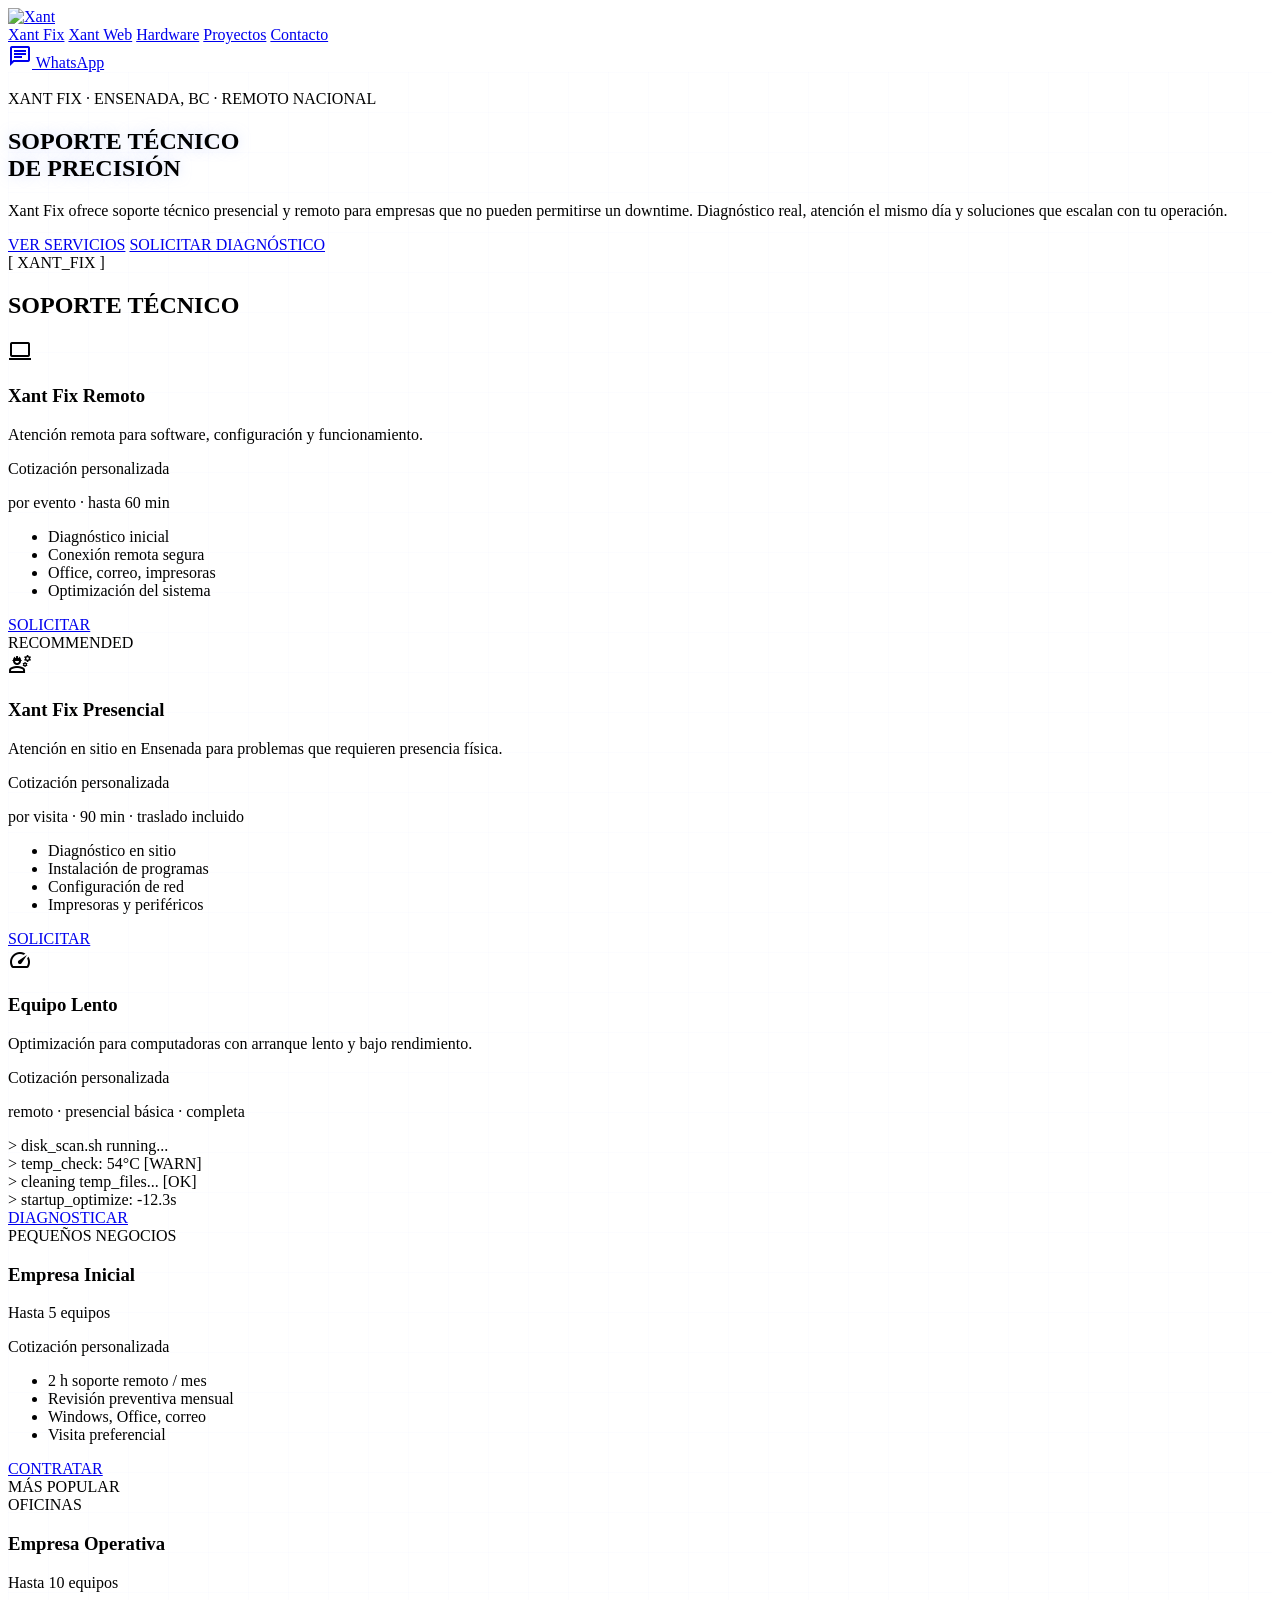
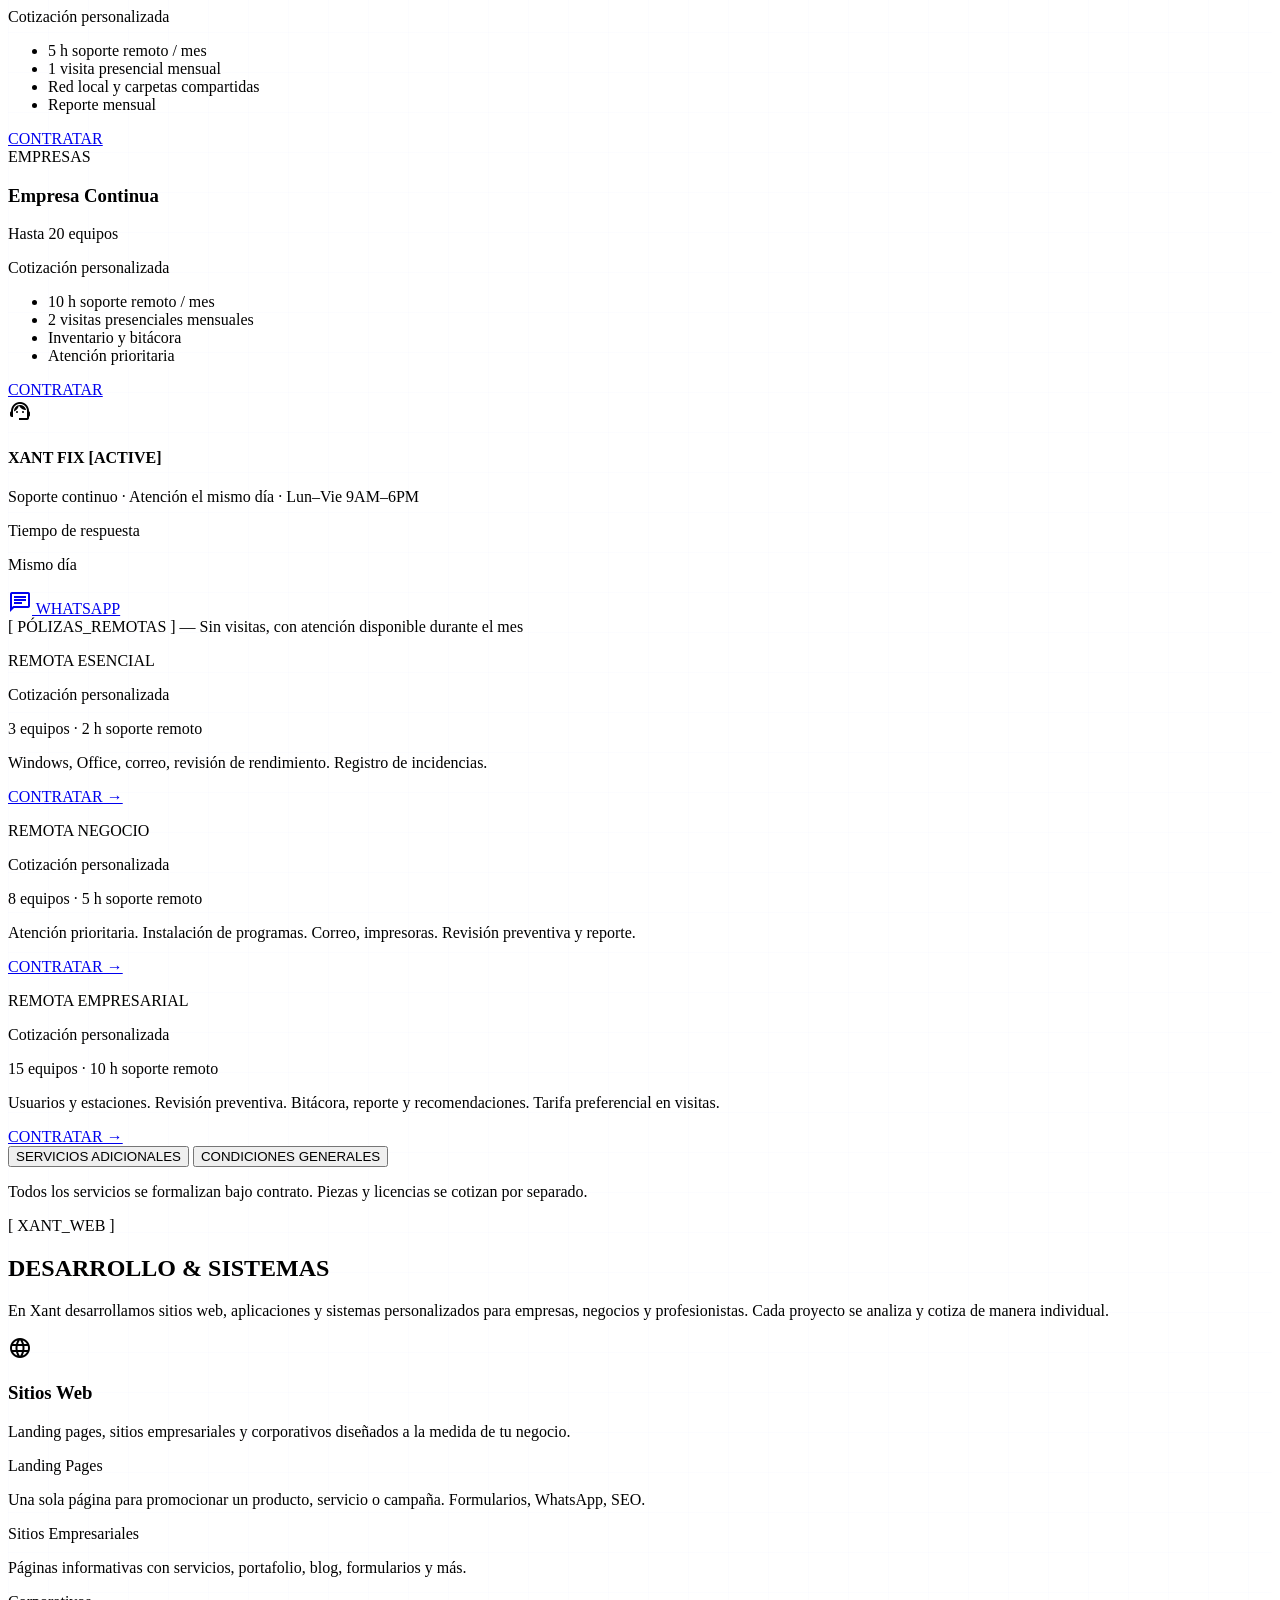
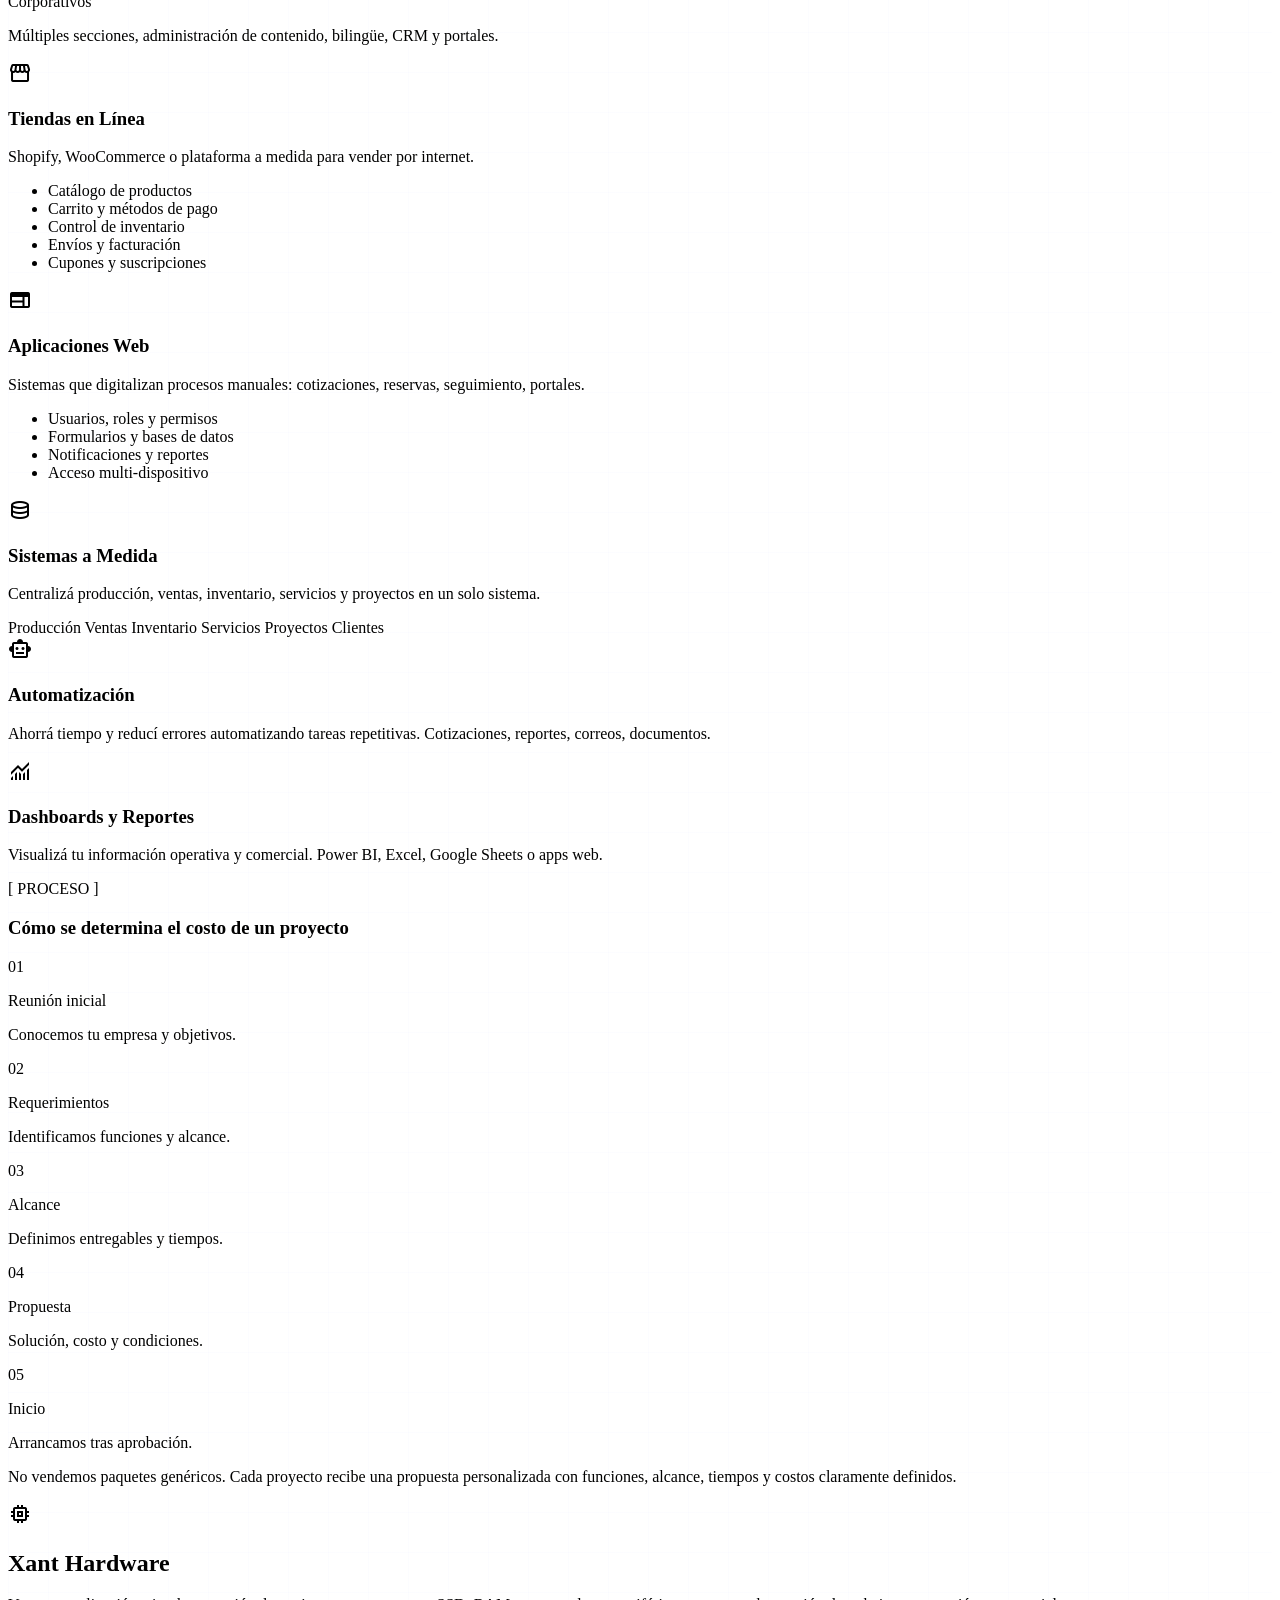
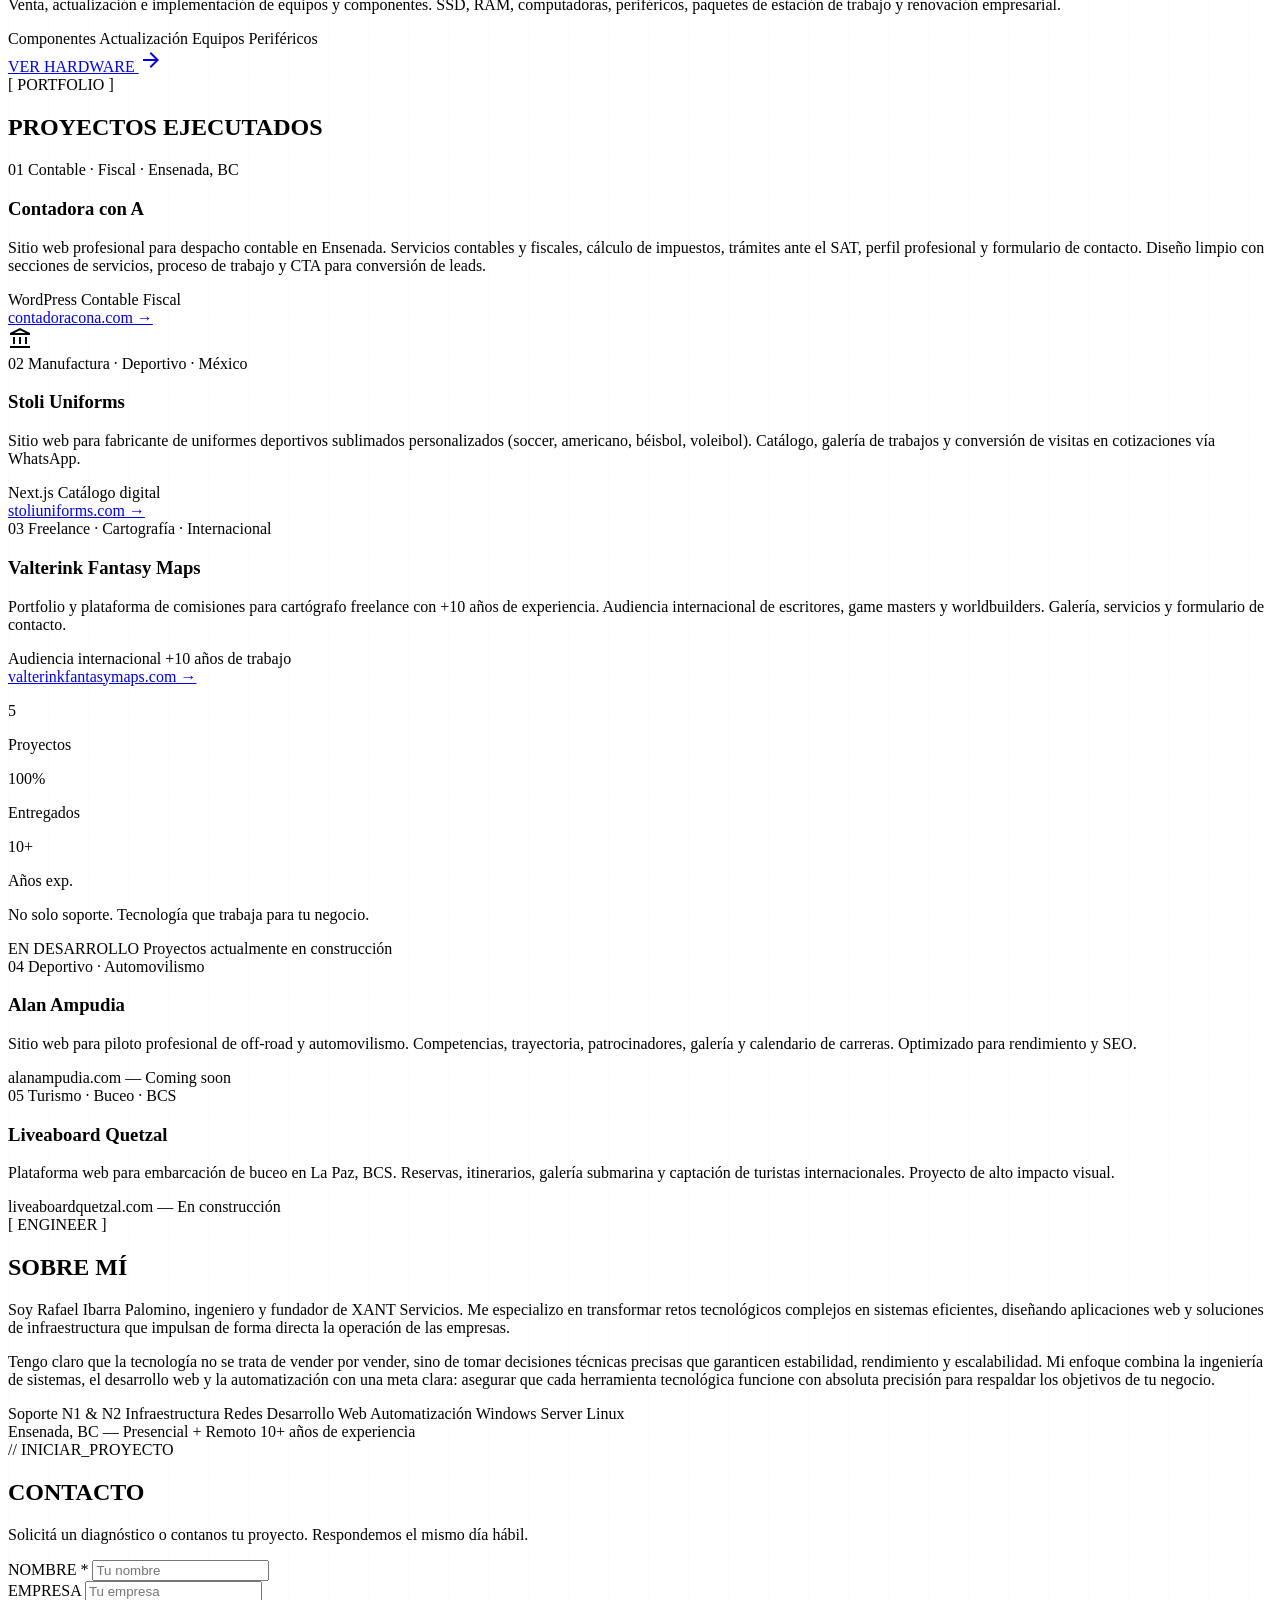
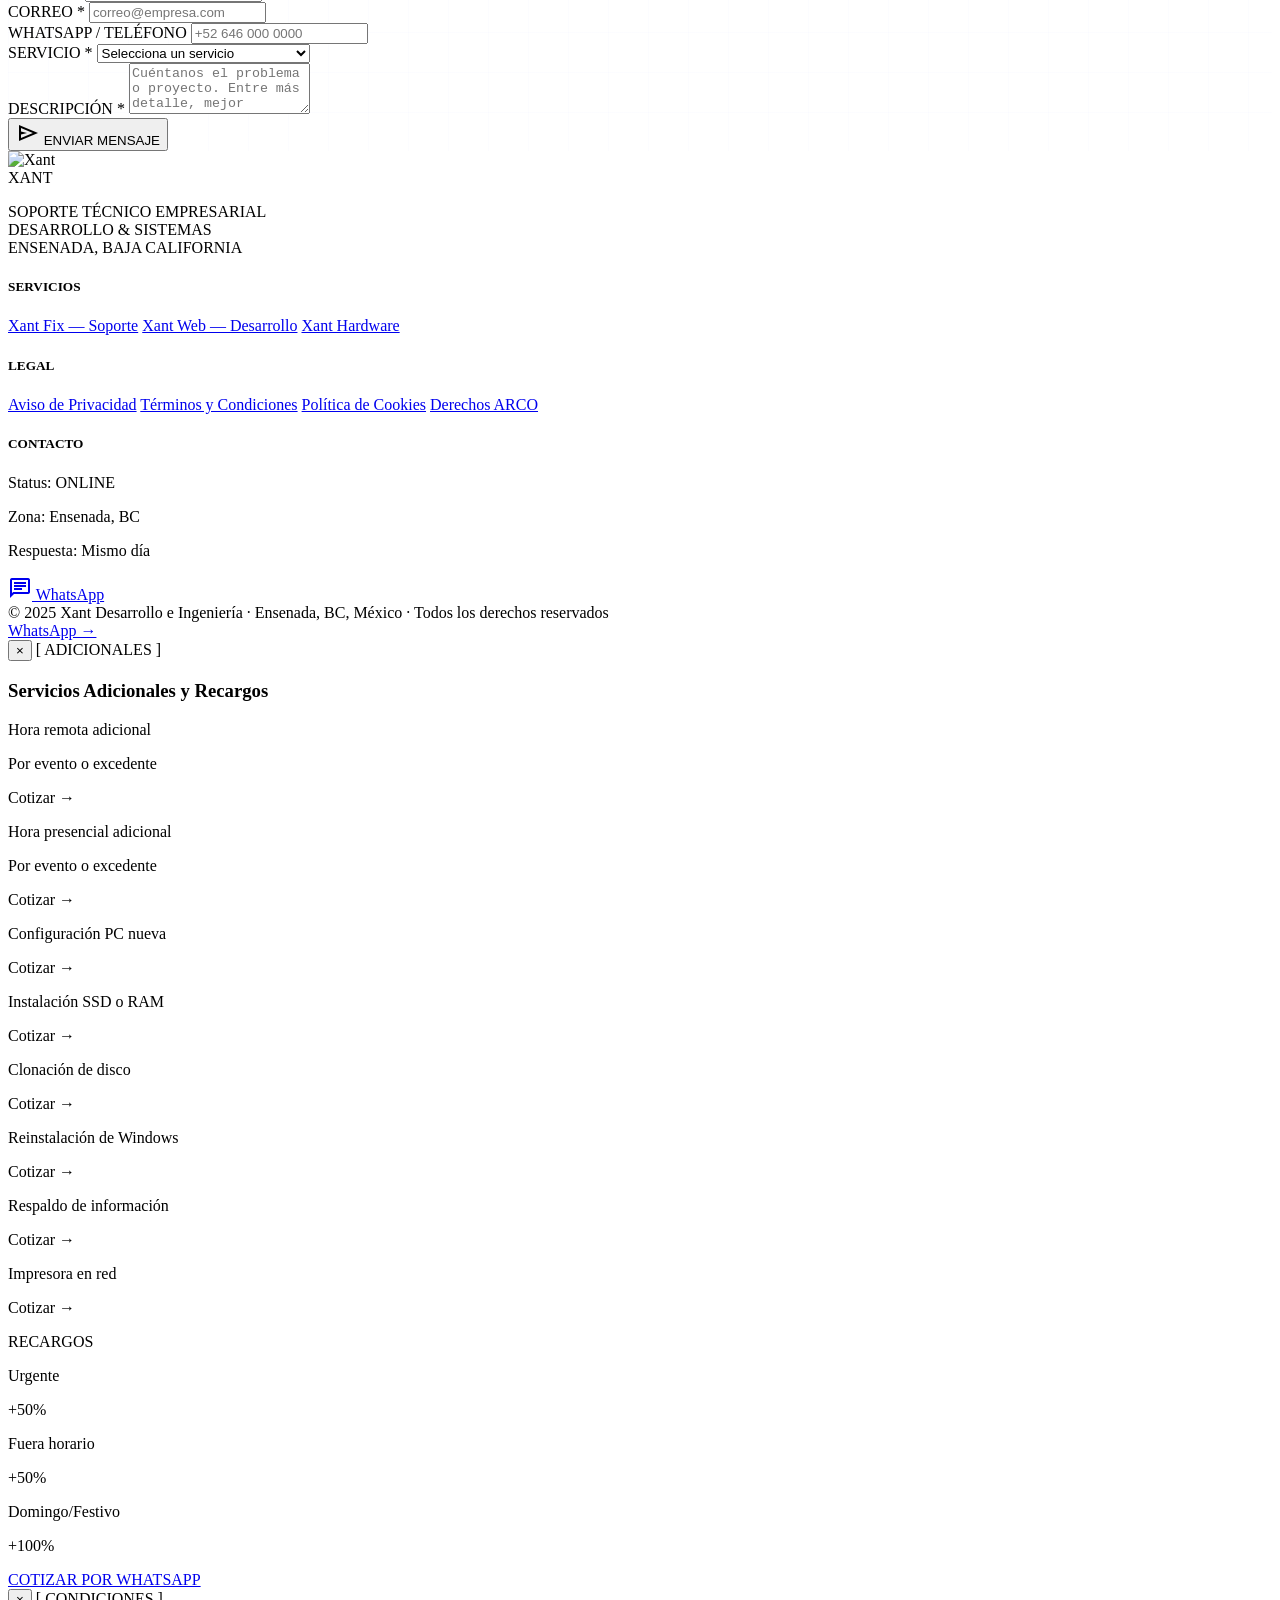
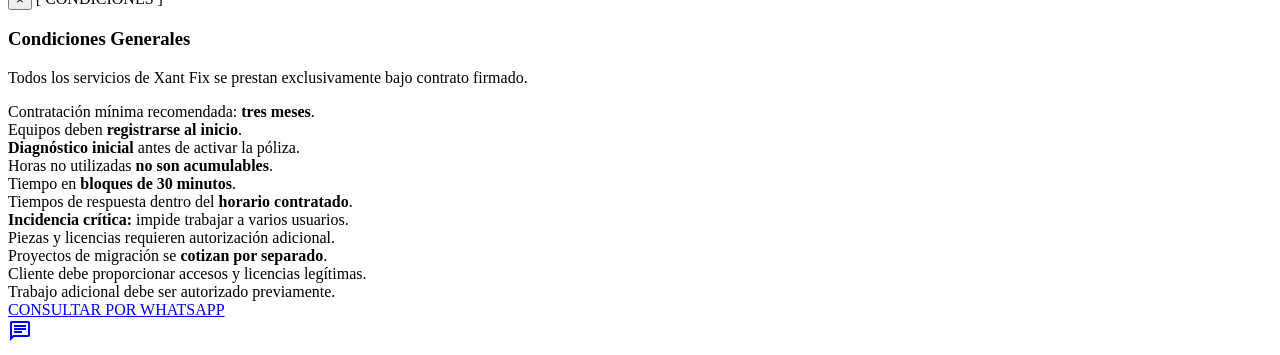
==== commit 9bea58d3: "feat: Contadora con A como proyecto destacado #01, reemplaza Pagos y Servicios" ====
--- a/public_html/index.html
+++ b/public_html/index.html
@@ -521,68 +521,13 @@
 
   <div class="grid grid-cols-1 md:grid-cols-12 gap-gutter">
 
-    <!-- Pagos y Servicios Baja — Featured Wide -->
+    <!-- Contadora con A — Featured Wide -->
     <div class="md:col-span-12 bg-surface-container border border-primary/20 p-8 group hover:border-primary/50 transition-all duration-300 reveal reveal-delay-1">
       <div class="flex flex-col md:flex-row gap-8">
         <div class="flex-1">
           <div class="flex items-center gap-3 mb-2">
             <span class="bg-primary/10 p-2 border border-primary/20 text-primary font-label-mono text-[12px]">01</span>
-            <span class="font-label-caps text-label-caps text-secondary">Fintech · Servicios · BC</span>
-          </div>
-          <h3 class="font-headline-md text-[24px] text-on-surface mb-3">Pagos y Servicios Baja</h3>
-          <p class="font-body-md text-on-surface-variant mb-4">Plataforma web para distribuidor autorizado de WaliApp en BC. Pago de luz CFE, agua, gas, internet y +100 servicios. Incluye landing de alta conversión con registro de usuarios y generación de repartidores.</p>
-          <div class="flex flex-wrap gap-2 mb-4">
-            <span class="bg-background/50 border border-tertiary/10 px-3 py-1 font-label-mono text-[10px] text-on-surface-variant">+500K usuarios activos</span>
-            <span class="bg-background/50 border border-tertiary/10 px-3 py-1 font-label-mono text-[10px] text-on-surface-variant">99.9% uptime</span>
-            <span class="bg-background/50 border border-tertiary/10 px-3 py-1 font-label-mono text-[10px] text-on-surface-variant">Lead generation</span>
-          </div>
-          <div class="flex items-center gap-3">
-            <a href="https://www.pagoserviciosbaja.com/" target="_blank" class="text-primary font-label-caps text-label-caps hover:underline">pagoserviciosbaja.com →</a>
-          </div>
-        </div>
-        <div class="md:w-80 flex-shrink-0 bg-background border border-tertiary/10 rounded-sm overflow-hidden">
-          <img src="https://www.pagoserviciosbaja.com/images/mujer-celular.png" alt="Pagos y Servicios Baja" class="w-full h-48 object-cover" onerror="this.style.display='none'" style="background:#0a1628;"/>
-        </div>
-      </div>
-    </div>
-
-    <!-- Stoli Uniforms -->
-    <div class="md:col-span-6 bg-surface-container-low border border-tertiary/10 p-8 group hover:border-primary/40 transition-all duration-300 reveal reveal-delay-2">
-      <div class="flex items-center gap-3 mb-2">
-        <span class="bg-primary/10 p-2 border border-primary/20 text-primary font-label-mono text-[12px]">02</span>
-        <span class="font-label-caps text-label-caps text-secondary">Manufactura · Deportivo · México</span>
-      </div>
-      <h3 class="font-headline-md text-[22px] text-on-surface mb-3">Stoli Uniforms</h3>
-      <p class="font-body-md text-on-surface-variant mb-4">Sitio web para fabricante de uniformes deportivos sublimados personalizados (soccer, americano, béisbol, voleibol). Catálogo, galería de trabajos y conversión de visitas en cotizaciones vía WhatsApp.</p>
-      <div class="flex flex-wrap gap-2 mb-4">
-        <span class="bg-background/50 border border-tertiary/10 px-3 py-1 font-label-mono text-[10px] text-on-surface-variant">Next.js</span>
-        <span class="bg-background/50 border border-tertiary/10 px-3 py-1 font-label-mono text-[10px] text-on-surface-variant">Catálogo digital</span>
-      </div>
-      <a href="https://www.stoliuniforms.com/" target="_blank" class="text-primary font-label-caps text-label-caps hover:underline">stoliuniforms.com →</a>
-    </div>
-
-    <!-- Valterink Fantasy Maps -->
-    <div class="md:col-span-6 bg-surface-container-lowest border border-tertiary/10 p-8 group hover:border-secondary/40 transition-all duration-300 reveal reveal-delay-2">
-      <div class="flex items-center gap-3 mb-2">
-        <span class="bg-secondary/10 p-2 border border-secondary/20 text-secondary font-label-mono text-[12px]">03</span>
-        <span class="font-label-caps text-label-caps text-primary">Freelance · Cartografía · Internacional</span>
-      </div>
-      <h3 class="font-headline-md text-[22px] text-on-surface mb-3">Valterink Fantasy Maps</h3>
-      <p class="font-body-md text-on-surface-variant mb-4">Portfolio y plataforma de comisiones para cartógrafo freelance con +10 años de experiencia. Audiencia internacional de escritores, game masters y worldbuilders. Galería, servicios y formulario de contacto.</p>
-      <div class="flex flex-wrap gap-2 mb-4">
-        <span class="bg-background/50 border border-tertiary/10 px-3 py-1 font-label-mono text-[10px] text-on-surface-variant">Audiencia internacional</span>
-        <span class="bg-background/50 border border-tertiary/10 px-3 py-1 font-label-mono text-[10px] text-on-surface-variant">+10 años de trabajo</span>
-      </div>
-      <a href="https://valterinkfantasymaps.com/" target="_blank" class="text-secondary font-label-caps text-label-caps hover:underline">valterinkfantasymaps.com →</a>
-    </div>
-
-    <!-- Contadora con A -->
-    <div class="md:col-span-12 bg-surface-container border border-primary/20 p-8 group hover:border-primary/50 transition-all duration-300 reveal reveal-delay-2">
-      <div class="flex flex-col md:flex-row gap-8">
-        <div class="flex-1">
-          <div class="flex items-center gap-3 mb-2">
-            <span class="bg-secondary/10 p-2 border border-secondary/20 text-secondary font-label-mono text-[12px]">04</span>
-            <span class="font-label-caps text-label-caps text-primary">Contable · Fiscal · Ensenada, BC</span>
+            <span class="font-label-caps text-label-caps text-secondary">Contable · Fiscal · Ensenada, BC</span>
           </div>
           <h3 class="font-headline-md text-[24px] text-on-surface mb-3">Contadora con A</h3>
           <p class="font-body-md text-on-surface-variant mb-4">Sitio web profesional para despacho contable en Ensenada. Servicios contables y fiscales, cálculo de impuestos, trámites ante el SAT, perfil profesional y formulario de contacto. Diseño limpio con secciones de servicios, proceso de trabajo y CTA para conversión de leads.</p>
@@ -592,20 +537,50 @@
             <span class="bg-background/50 border border-tertiary/10 px-3 py-1 font-label-mono text-[10px] text-on-surface-variant">Fiscal</span>
           </div>
           <div class="flex items-center gap-3">
-            <a href="https://contadoracona.com/" target="_blank" class="text-secondary font-label-caps text-label-caps hover:underline">contadoracona.com →</a>
+            <a href="https://contadoracona.com/" target="_blank" class="text-primary font-label-caps text-label-caps hover:underline">contadoracona.com →</a>
           </div>
         </div>
         <div class="md:w-80 flex-shrink-0 bg-background border border-tertiary/10 rounded-sm overflow-hidden flex items-center justify-center p-6">
           <span class="material-symbols-outlined text-6xl text-tertiary/30">account_balance</span>
         </div>
       </div>
+    </div>
+
+    <!-- Stoli Uniforms -->
+    <div class="md:col-span-6 bg-surface-container-low border border-tertiary/10 p-8 group hover:border-primary/40 transition-all duration-300 reveal reveal-delay-2">
+      <div class="flex items-center gap-3 mb-2">
+        <span class="bg-primary/10 p-2 border border-primary/20 text-primary font-label-mono text-[12px]">02</span>
+        <span class="font-label-caps text-label-caps text-secondary">Manufactura · Deportivo · México</span>
+      </div>
+      <h3 class="font-headline-md text-[22px] text-on-surface mb-3">Stoli Uniforms</h3>
+      <p class="font-body-md text-on-surface-variant mb-4">Sitio web para fabricante de uniformes deportivos sublimados personalizados (soccer, americano, béisbol, voleibol). Catálogo, galería de trabajos y conversión de visitas en cotizaciones vía WhatsApp.</p>
+      <div class="flex flex-wrap gap-2 mb-4">
+        <span class="bg-background/50 border border-tertiary/10 px-3 py-1 font-label-mono text-[10px] text-on-surface-variant">Next.js</span>
+        <span class="bg-background/50 border border-tertiary/10 px-3 py-1 font-label-mono text-[10px] text-on-surface-variant">Catálogo digital</span>
+      </div>
+      <a href="https://www.stoliuniforms.com/" target="_blank" class="text-primary font-label-caps text-label-caps hover:underline">stoliuniforms.com →</a>
+    </div>
+
+    <!-- Valterink Fantasy Maps -->
+    <div class="md:col-span-6 bg-surface-container-lowest border border-tertiary/10 p-8 group hover:border-secondary/40 transition-all duration-300 reveal reveal-delay-2">
+      <div class="flex items-center gap-3 mb-2">
+        <span class="bg-secondary/10 p-2 border border-secondary/20 text-secondary font-label-mono text-[12px]">03</span>
+        <span class="font-label-caps text-label-caps text-primary">Freelance · Cartografía · Internacional</span>
+      </div>
+      <h3 class="font-headline-md text-[22px] text-on-surface mb-3">Valterink Fantasy Maps</h3>
+      <p class="font-body-md text-on-surface-variant mb-4">Portfolio y plataforma de comisiones para cartógrafo freelance con +10 años de experiencia. Audiencia internacional de escritores, game masters y worldbuilders. Galería, servicios y formulario de contacto.</p>
+      <div class="flex flex-wrap gap-2 mb-4">
+        <span class="bg-background/50 border border-tertiary/10 px-3 py-1 font-label-mono text-[10px] text-on-surface-variant">Audiencia internacional</span>
+        <span class="bg-background/50 border border-tertiary/10 px-3 py-1 font-label-mono text-[10px] text-on-surface-variant">+10 años de trabajo</span>
+      </div>
+      <a href="https://valterinkfantasymaps.com/" target="_blank" class="text-secondary font-label-caps text-label-caps hover:underline">valterinkfantasymaps.com →</a>
     </div>
 
     <!-- Métricas -->
     <div class="md:col-span-12 bg-surface-container p-1 border-t border-tertiary/20 reveal reveal-delay-4">
       <div class="flex flex-wrap items-center justify-between gap-6 p-8 bg-surface-container-high border border-tertiary/10">
         <div class="flex items-center gap-8">
-          <div class="text-center"><p class="font-display-lg-mobile text-primary">6</p><p class="font-label-mono text-[10px] text-tertiary uppercase mt-1">Proyectos</p></div>
+          <div class="text-center"><p class="font-display-lg-mobile text-primary">5</p><p class="font-label-mono text-[10px] text-tertiary uppercase mt-1">Proyectos</p></div>
           <div class="w-px h-12 bg-tertiary/20"></div>
           <div class="text-center"><p class="font-display-lg-mobile text-secondary">100%</p><p class="font-label-mono text-[10px] text-tertiary uppercase mt-1">Entregados</p></div>
           <div class="w-px h-12 bg-tertiary/20"></div>
@@ -625,7 +600,7 @@
         <!-- Alan Ampudia -->
         <div class="bg-surface-container-low border border-tertiary/10 p-8 group hover:border-primary/40 transition-all duration-300">
           <div class="flex items-center gap-3 mb-2">
-            <span class="bg-primary/10 p-2 border border-primary/20 text-primary font-label-mono text-[12px]">05</span>
+            <span class="bg-primary/10 p-2 border border-primary/20 text-primary font-label-mono text-[12px]">04</span>
             <span class="font-label-caps text-label-caps text-on-surface-variant">Deportivo · Automovilismo</span>
           </div>
           <h3 class="font-headline-md text-[20px] text-on-surface mb-3">Alan Ampudia</h3>
@@ -638,7 +613,7 @@
         <!-- Liveaboard Quetzal -->
         <div class="bg-surface-container-lowest border border-tertiary/10 p-8 group hover:border-secondary/40 transition-all duration-300">
           <div class="flex items-center gap-3 mb-2">
-            <span class="bg-secondary/10 p-2 border border-secondary/20 text-secondary font-label-mono text-[12px]">06</span>
+            <span class="bg-secondary/10 p-2 border border-secondary/20 text-secondary font-label-mono text-[12px]">05</span>
             <span class="font-label-caps text-label-caps text-on-surface-variant">Turismo · Buceo · BCS</span>
           </div>
           <h3 class="font-headline-md text-[20px] text-on-surface mb-3">Liveaboard Quetzal</h3>
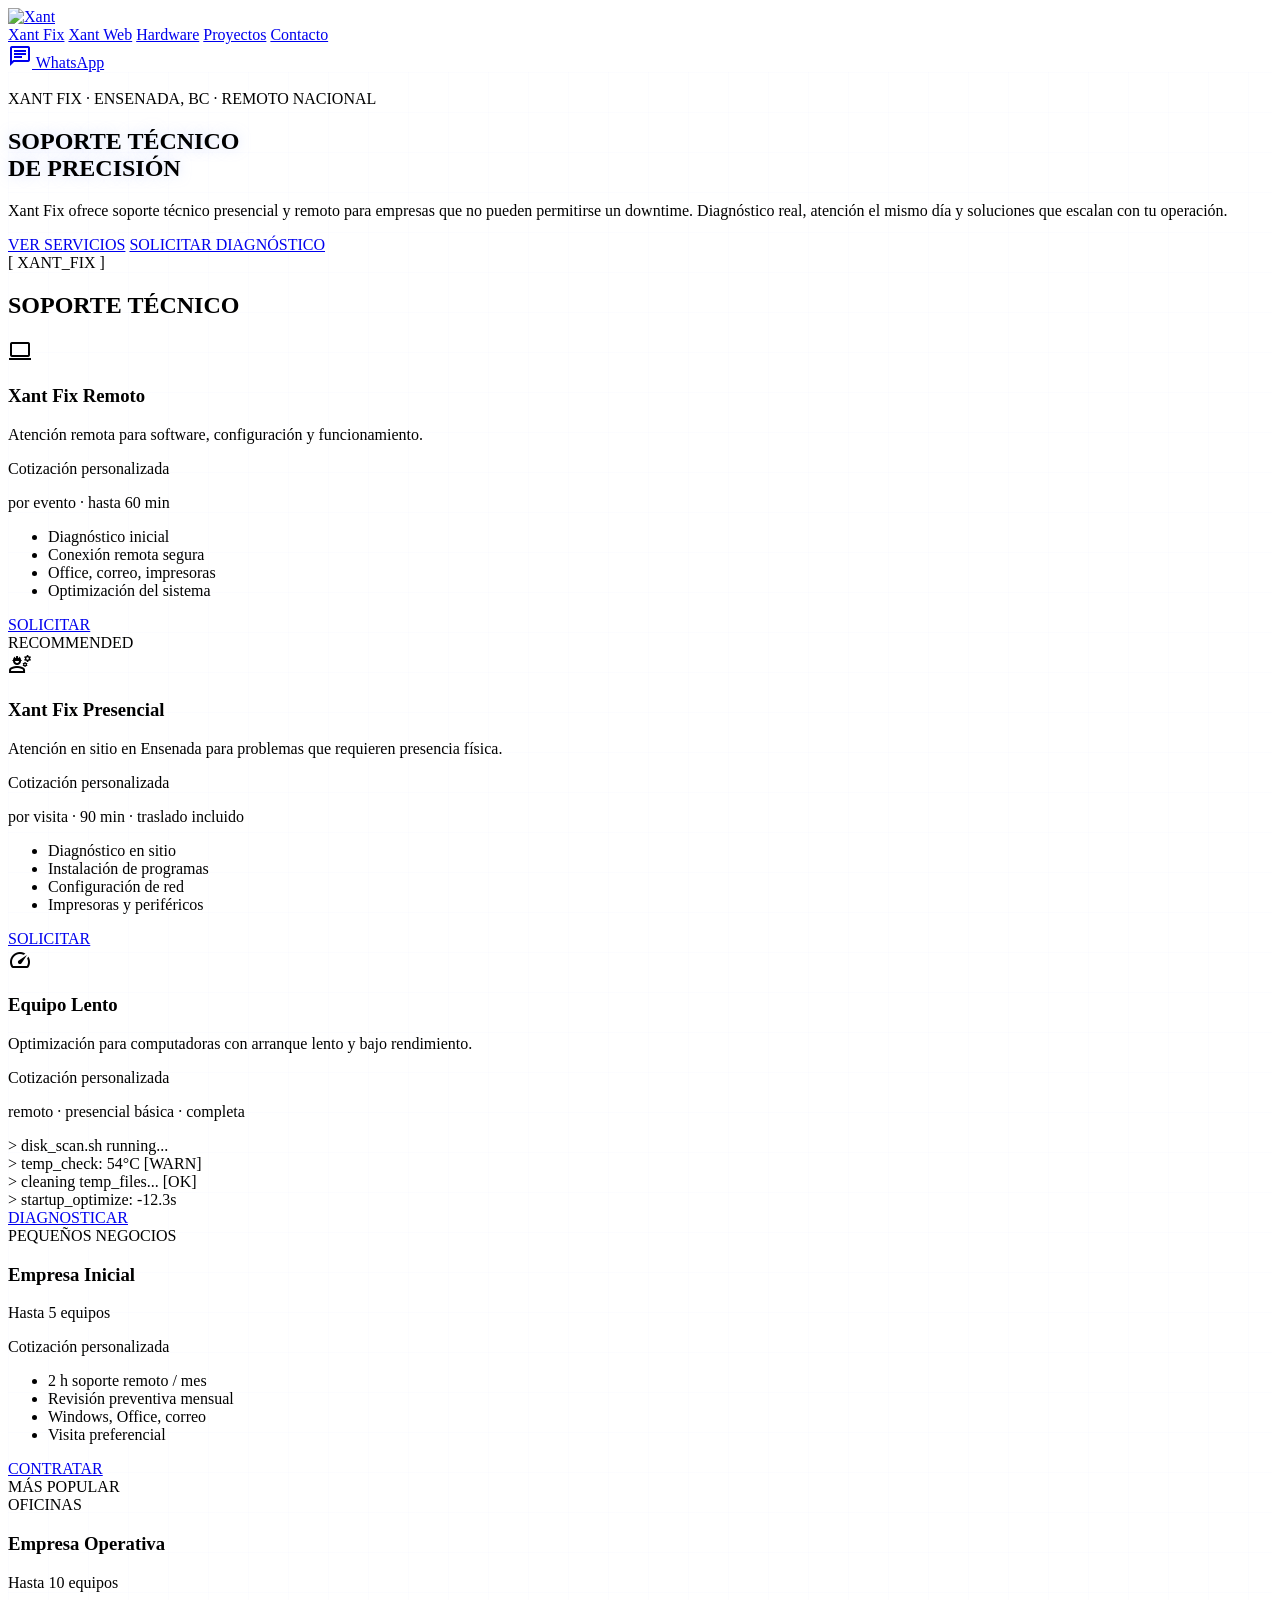
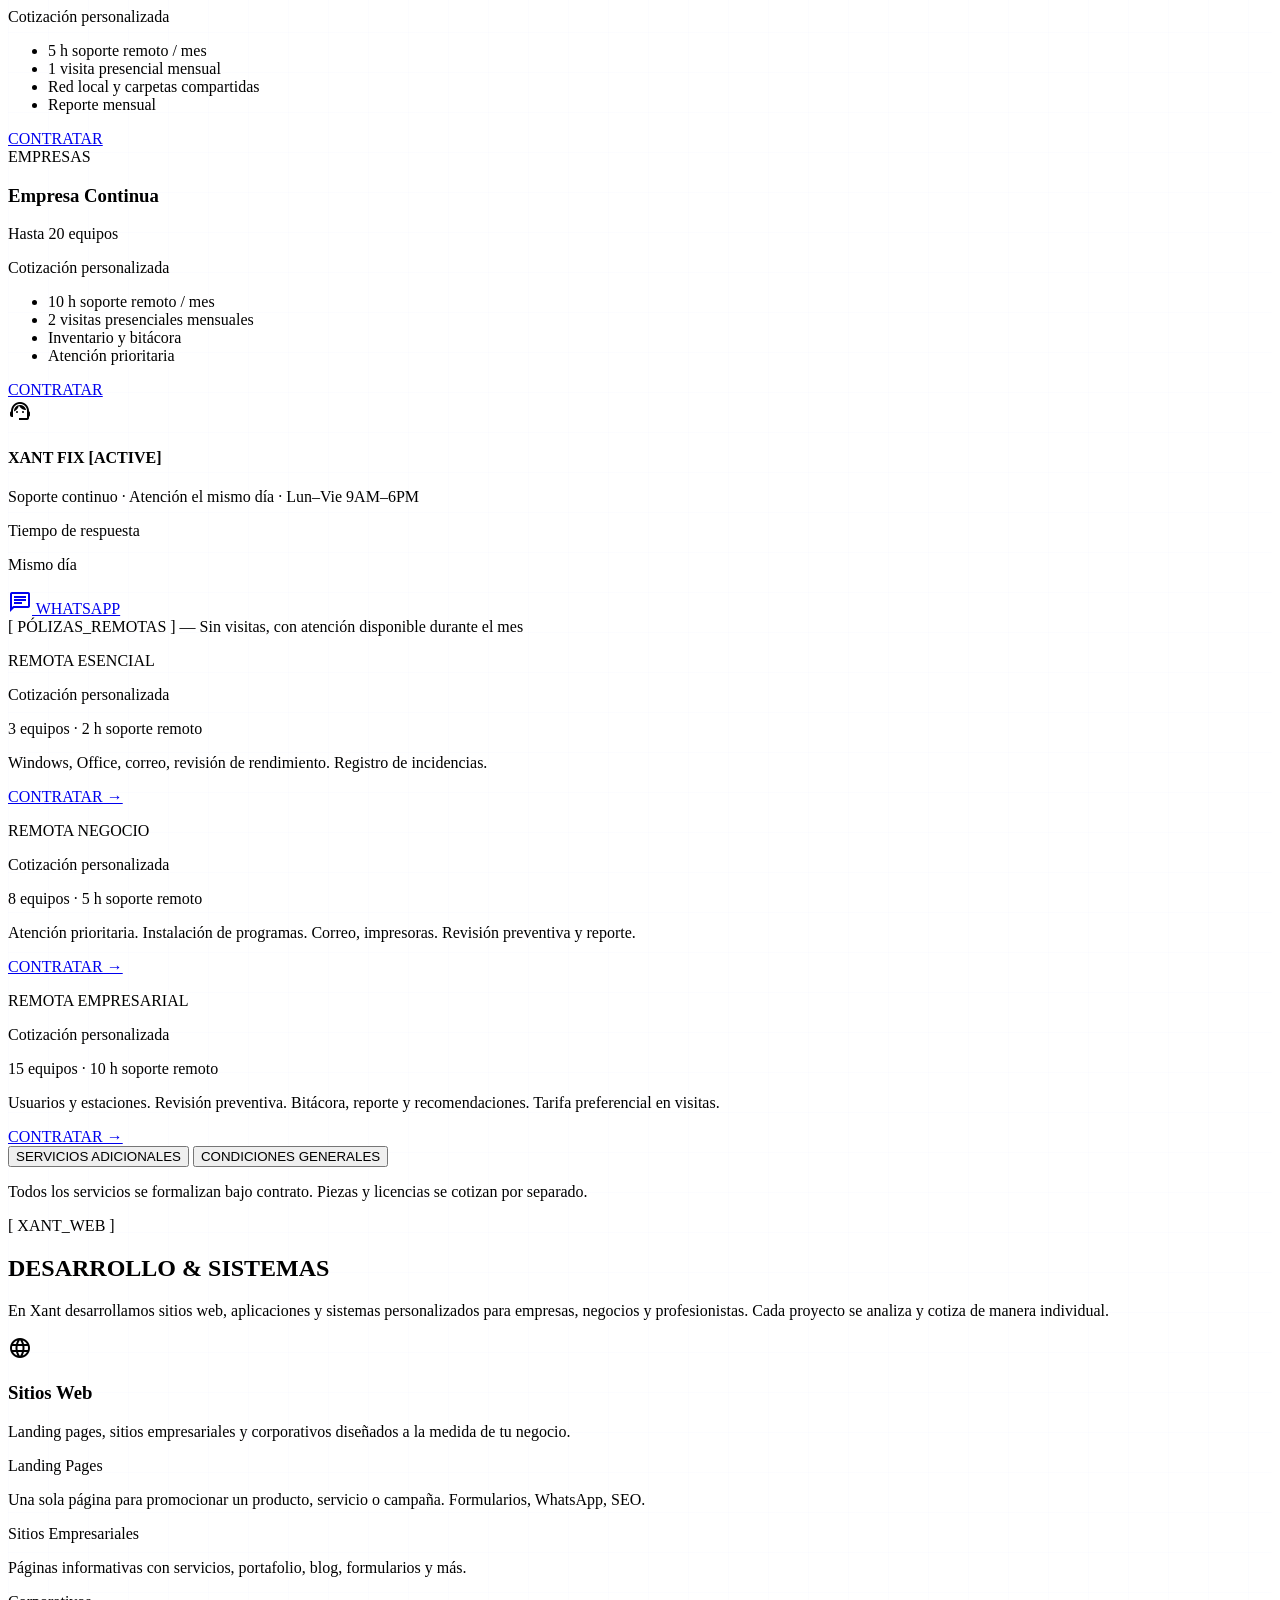
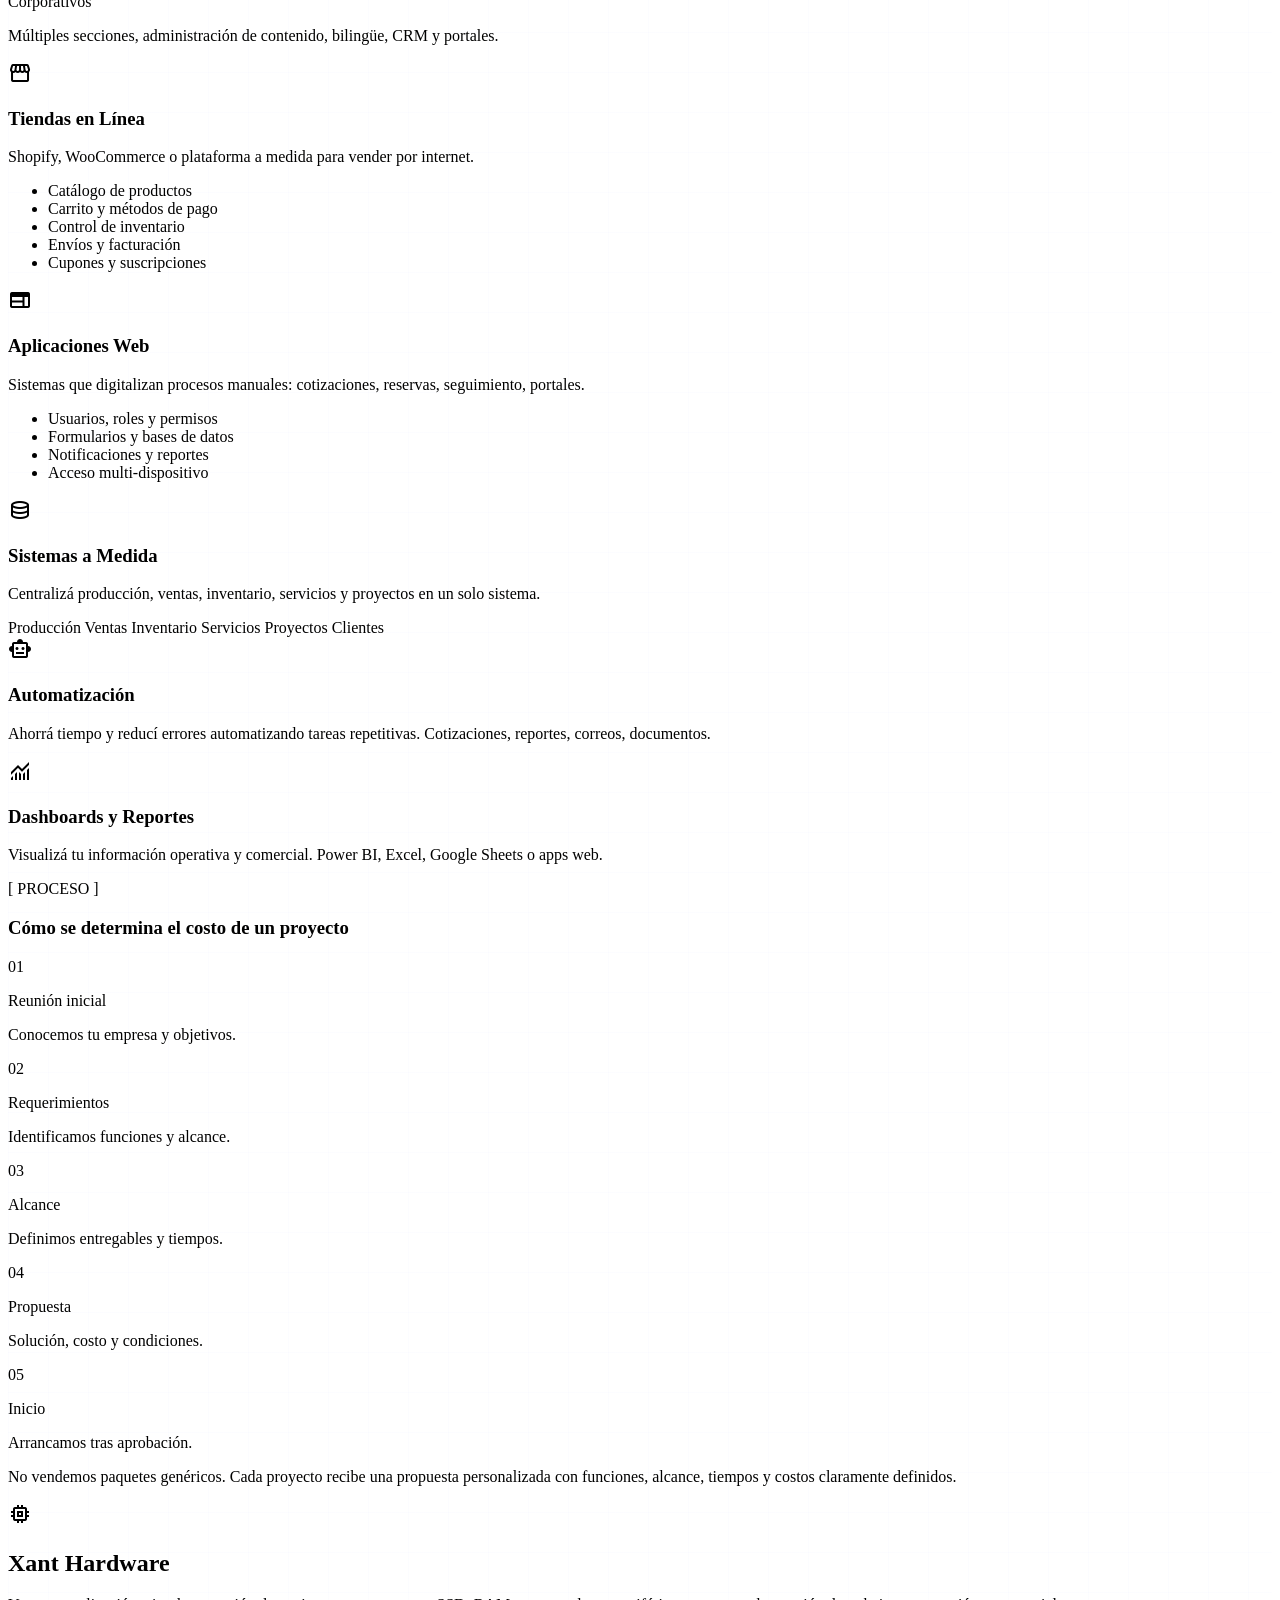
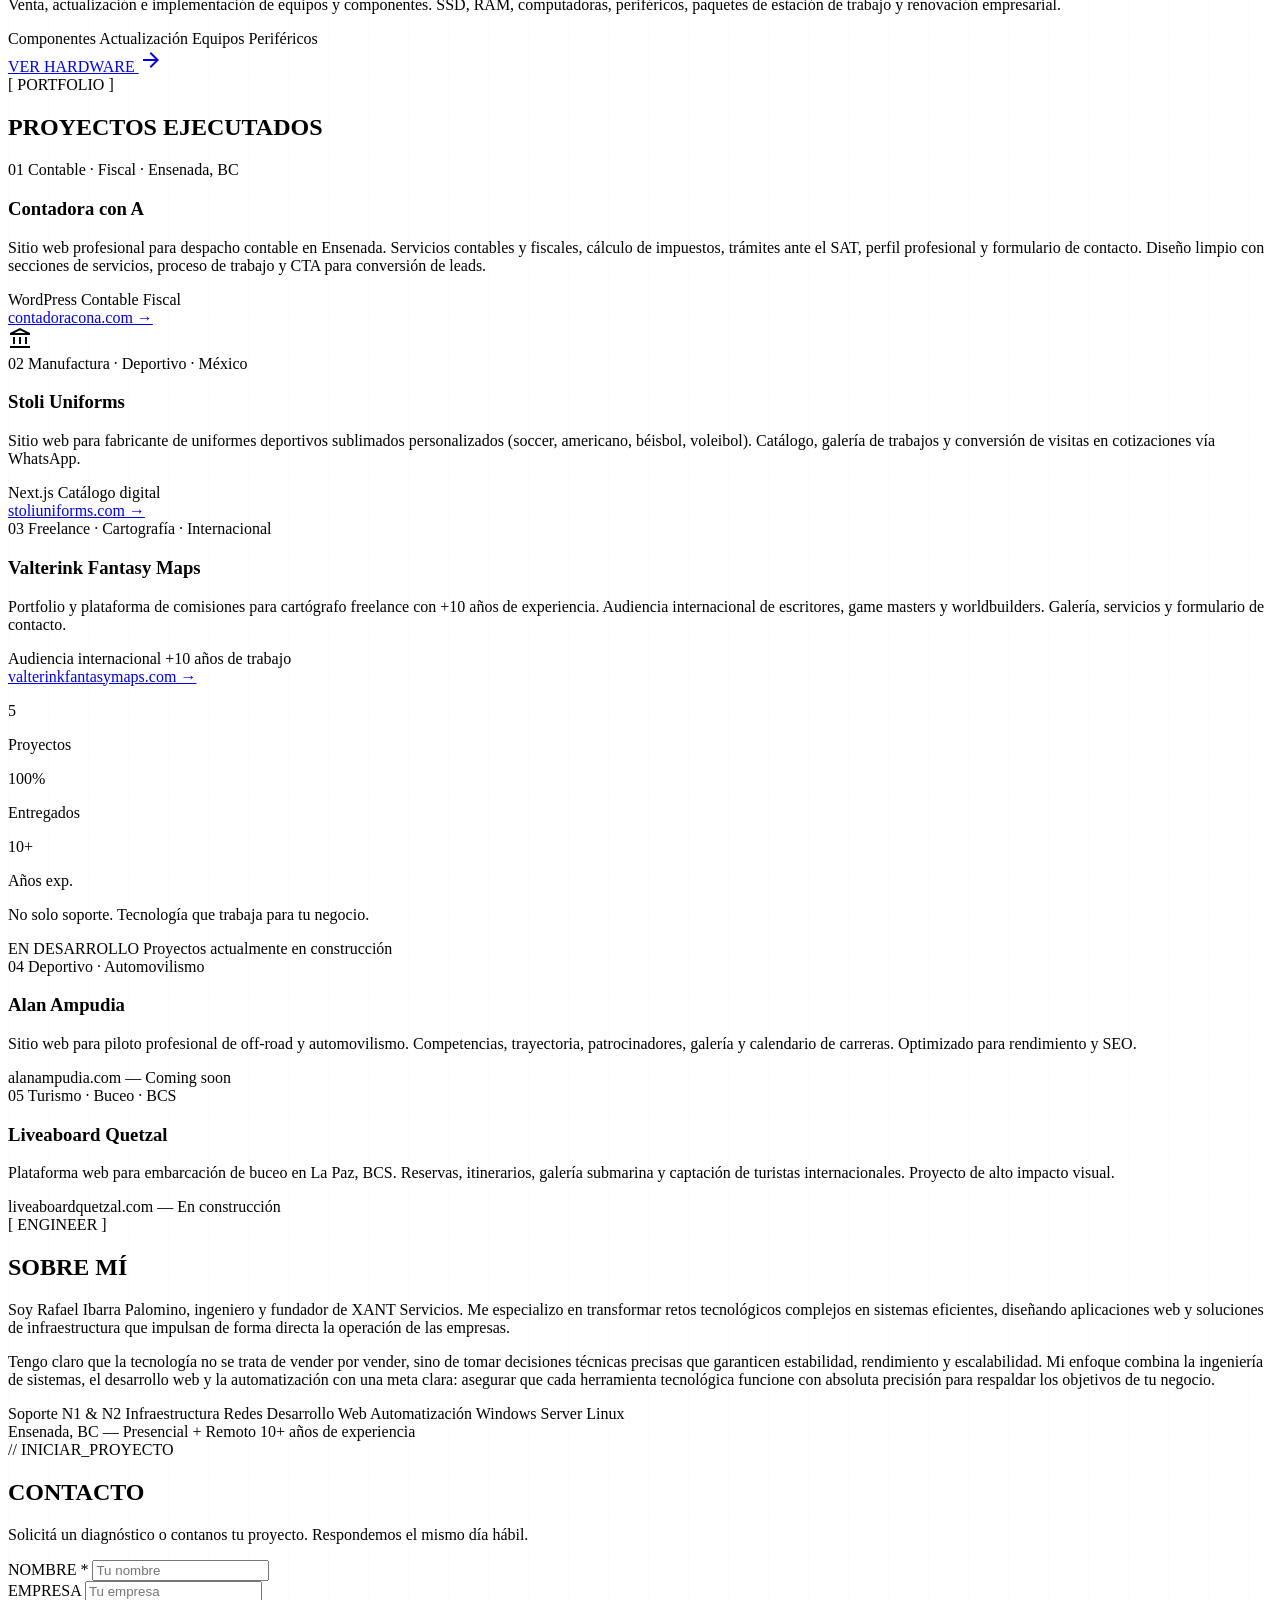
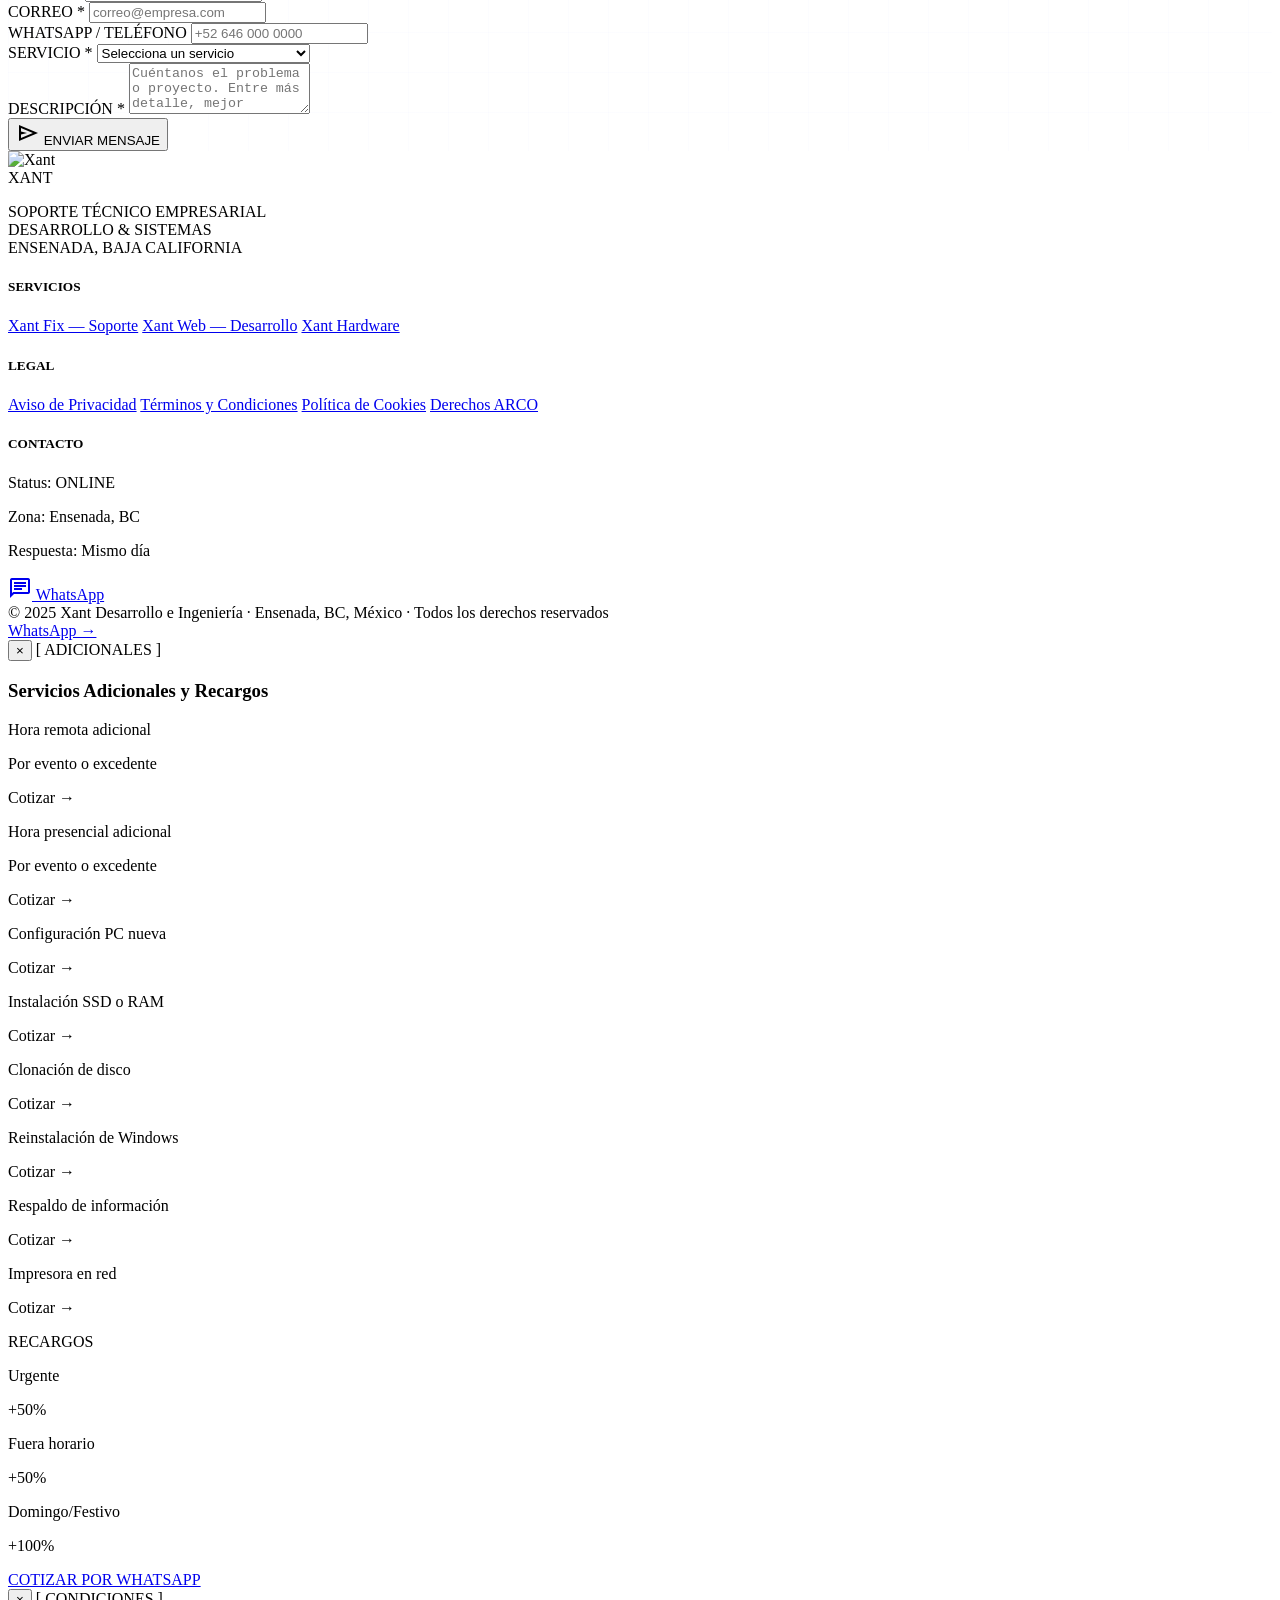
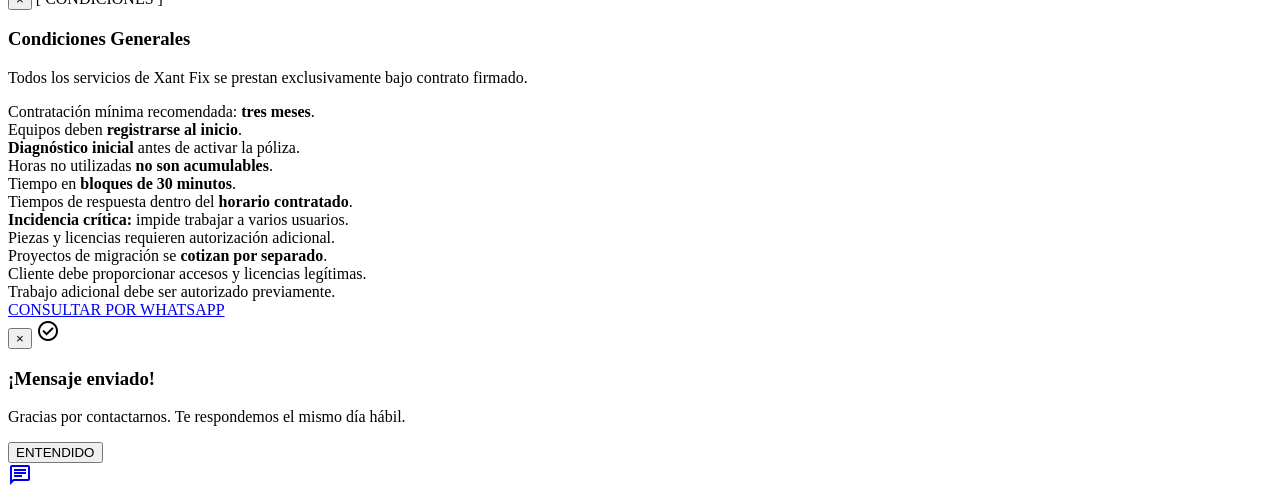
==== commit 15b3f776: "feat: modal de confirmación en formulario de contacto, evita redirección a Formspark" ====
--- a/public_html/index.html
+++ b/public_html/index.html
@@ -681,7 +681,7 @@
 
   <div class="max-w-2xl mx-auto reveal reveal-delay-1">
     <div class="bg-surface-container-low border border-tertiary/10 p-8 md:p-12">
-      <form action="https://formspree.io/f/your-form-id" method="POST">
+      <form id="contacto-form" action="https://submit-form.com/55Aa2st6z" method="POST">
         <div class="grid grid-cols-1 md:grid-cols-2 gap-4 mb-4">
           <div>
             <label class="font-label-caps text-label-caps text-tertiary mb-1 block">NOMBRE *</label>
@@ -840,6 +840,19 @@
   </div>
 </div>
 
+<!-- ============================================================ -->
+<!-- MODAL: Envío exitoso -->
+<!-- ============================================================ -->
+<div id="modal-enviado" class="hidden fixed inset-0 z-[100] bg-background/90 backdrop-blur-sm flex items-center justify-center p-4" onclick="if(event.target===this)this.classList.add('hidden')">
+  <div class="bg-surface-container-low border border-primary/30 max-w-md w-full p-8 text-center relative" onclick="event.stopPropagation()">
+    <button onclick="document.getElementById('modal-enviado').classList.add('hidden')" class="absolute top-3 right-4 text-tertiary hover:text-primary text-2xl leading-none">&times;</button>
+    <span class="material-symbols-outlined text-primary text-6xl mb-4 block">check_circle</span>
+    <h3 class="font-headline-md text-[22px] text-on-surface mb-2">¡Mensaje enviado!</h3>
+    <p class="font-body-md text-on-surface-variant mb-6">Gracias por contactarnos. Te respondemos el mismo día hábil.</p>
+    <button onclick="document.getElementById('modal-enviado').classList.add('hidden')" class="bg-primary text-on-primary px-6 py-3 font-label-caps text-label-caps hover:brightness-110 transition-all w-full">ENTENDIDO</button>
+  </div>
+</div>
+
 <!-- Floating WhatsApp -->
 <a href="https://wa.me/526463077208?text=Hola,%20me%20interesa%20una%20consulta%20de%20soporte%20técnico" target="_blank" class="fixed bottom-6 right-6 z-50 w-14 h-14 rounded-full bg-xant-green flex items-center justify-center shadow-lg hover:scale-110 transition-transform" title="WhatsApp">
   <span class="material-symbols-outlined text-white text-2xl">chat</span>
@@ -860,6 +873,36 @@
     sessionStorage.setItem('xant-splash-shown', '1');
   }
 
+  /* Formulario de contacto — envío asíncrono con Formspark */
+  var form = document.getElementById('contacto-form');
+  if (form) {
+    form.addEventListener('submit', function(e) {
+      e.preventDefault();
+      var btn = form.querySelector('button[type="submit"]');
+      var originalText = btn.innerHTML;
+      btn.innerHTML = 'ENVIANDO...';
+      btn.disabled = true;
+
+      fetch(form.action, {
+        method: 'POST',
+        body: new FormData(form),
+        headers: { 'Accept': 'application/json' }
+      }).then(function(response) {
+        if (response.ok) {
+          form.reset();
+          document.getElementById('modal-enviado').classList.remove('hidden');
+        } else {
+          alert('Hubo un error al enviar. Intenta de nuevo o contáctanos por WhatsApp.');
+        }
+      }).catch(function() {
+        alert('Error de conexión. Intenta de nuevo o contáctanos por WhatsApp.');
+      }).finally(function() {
+        btn.innerHTML = originalText;
+        btn.disabled = false;
+      });
+    });
+  }
+
   var reveals = document.querySelectorAll('.reveal');
   var observer = new IntersectionObserver(function(entries){
     entries.forEach(function(entry){
